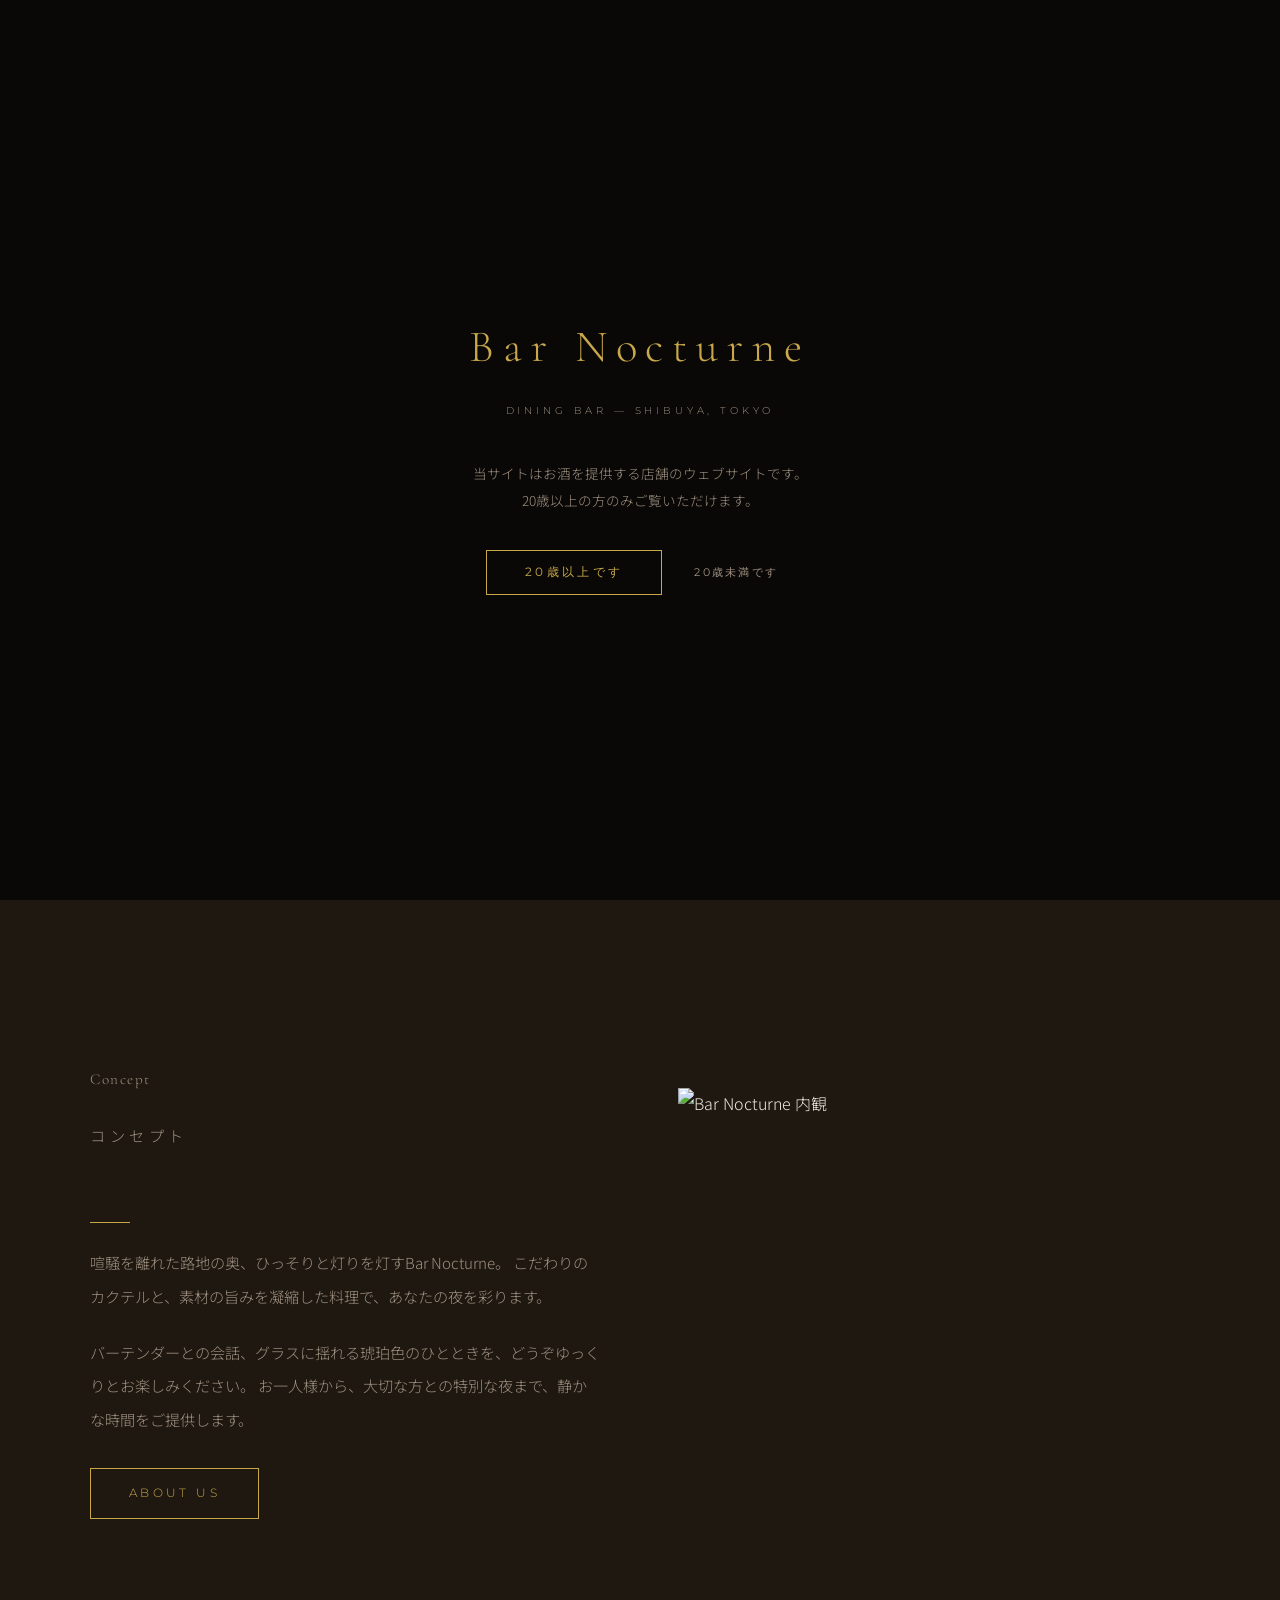
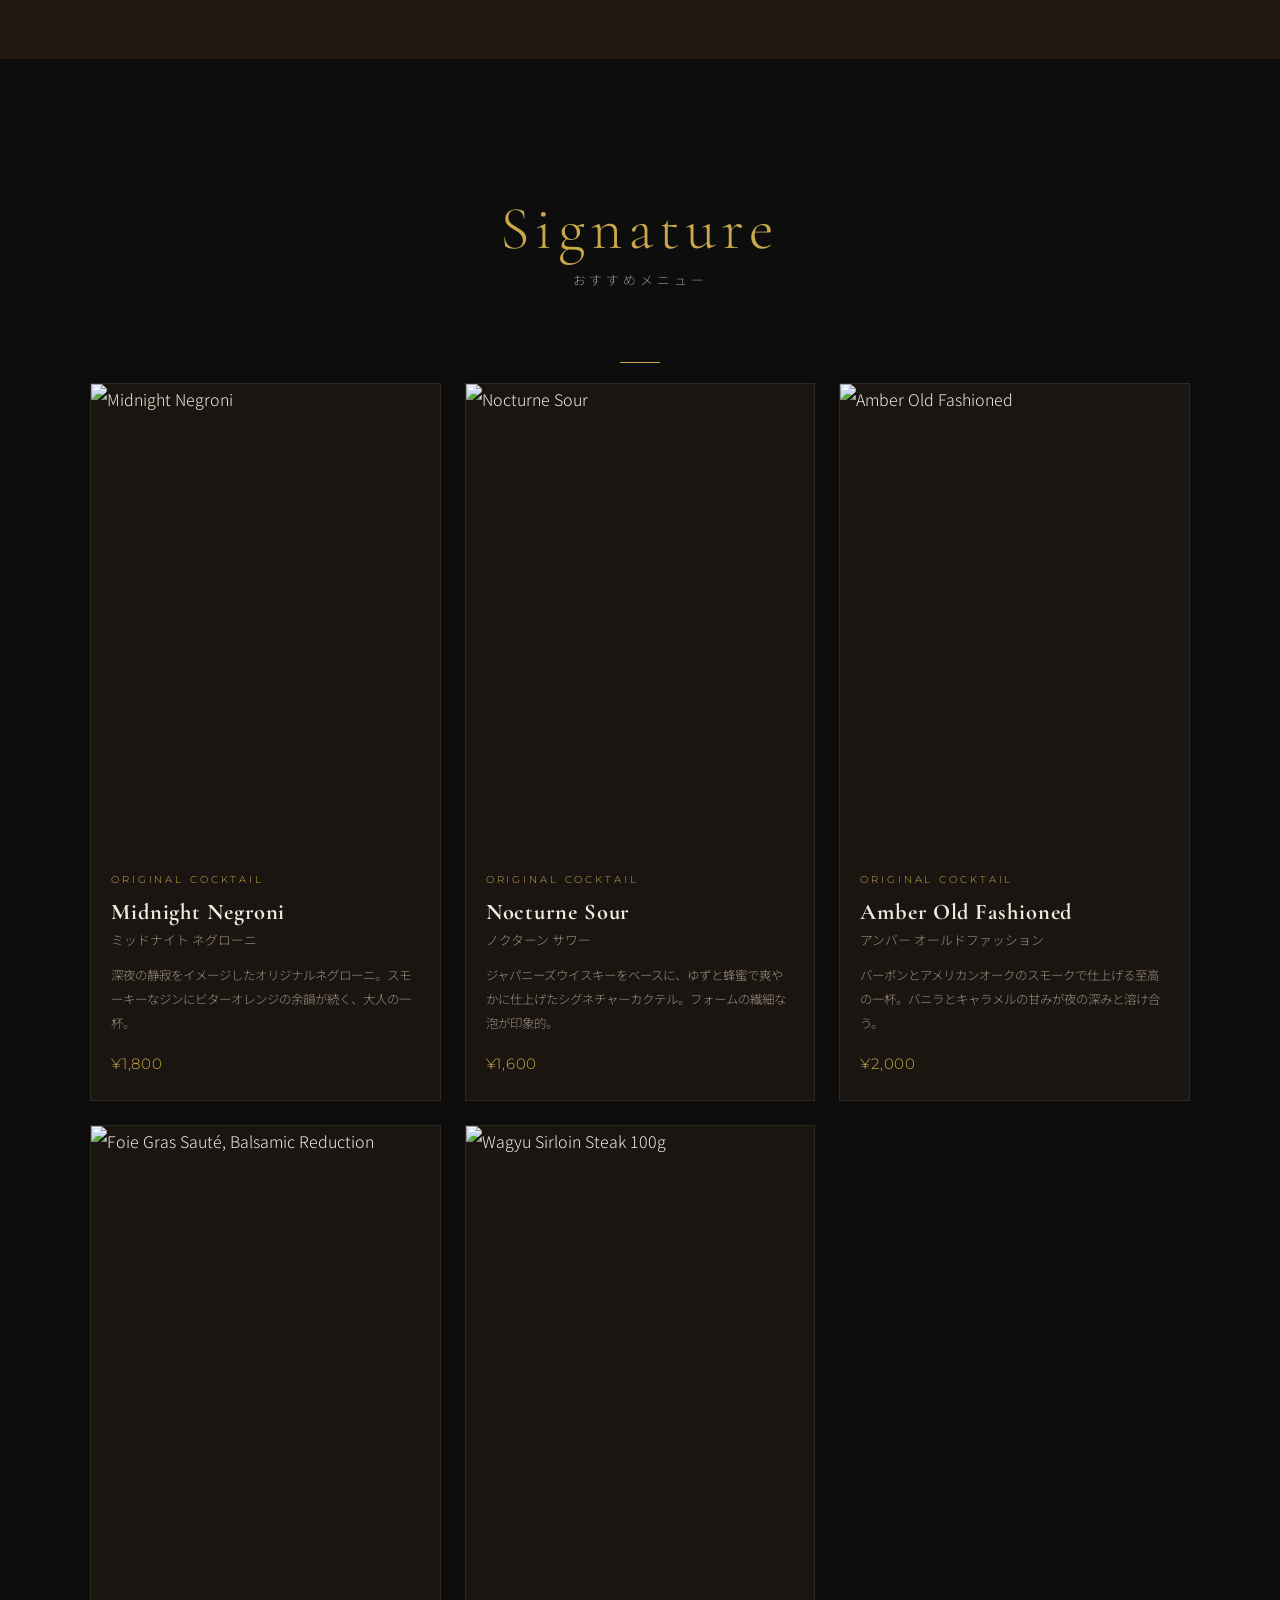
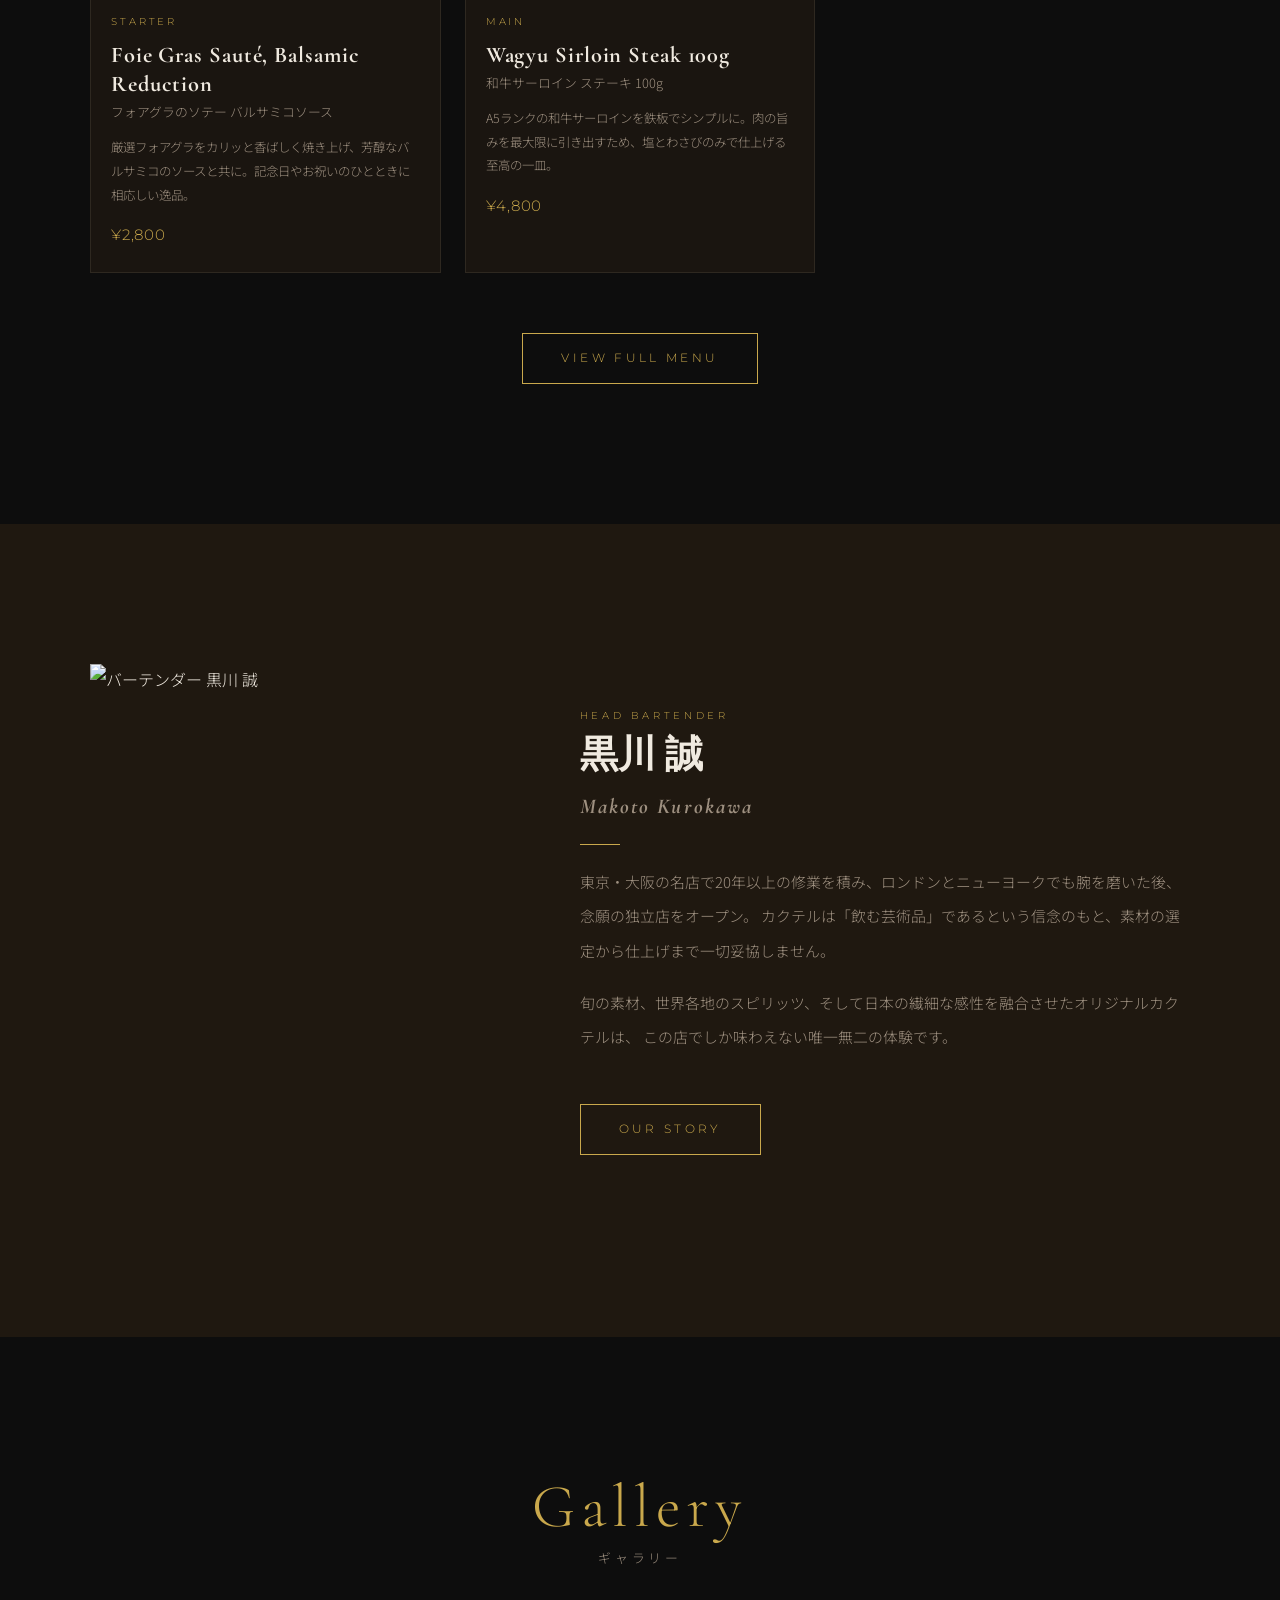
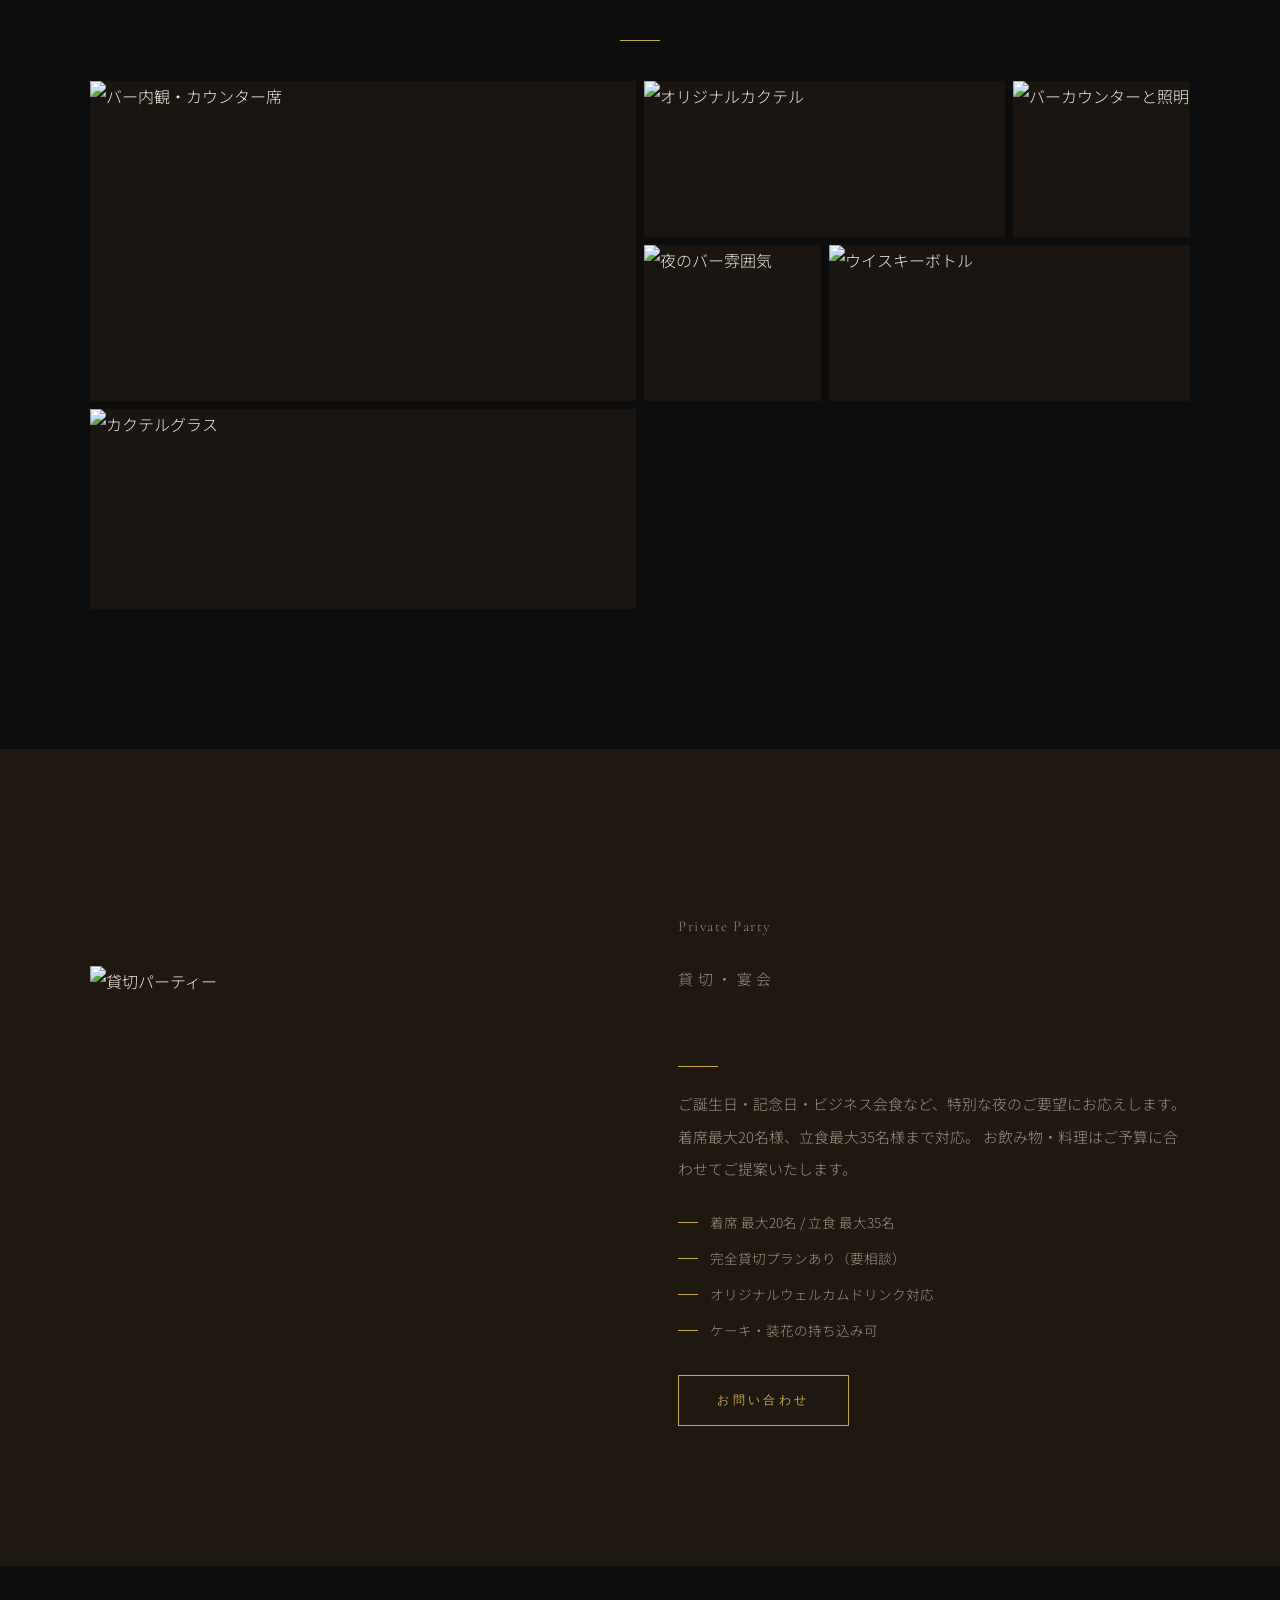
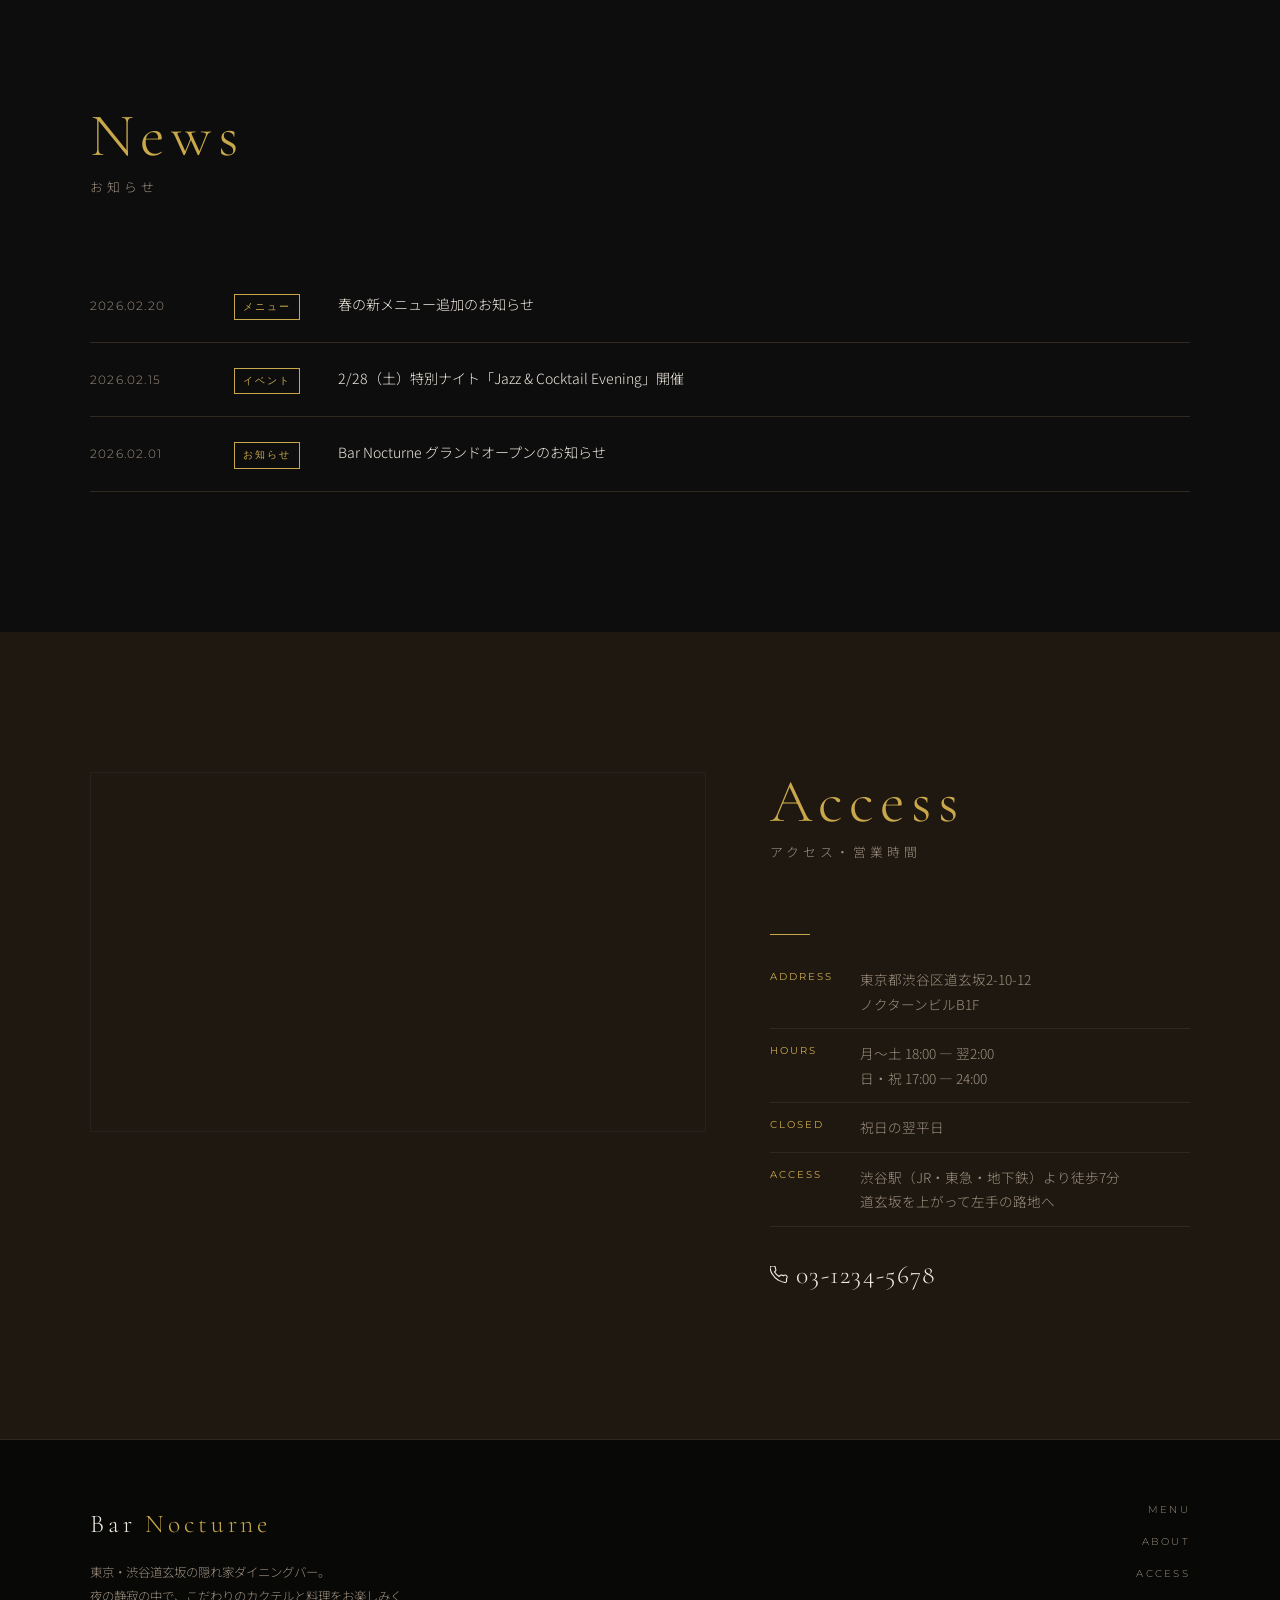
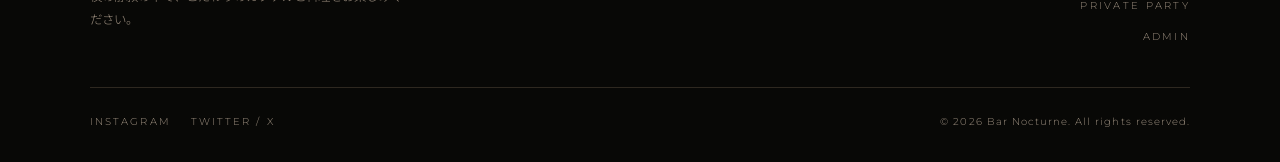
==== index.html @ 3c8f167b "Initial commit: Bar Nocturne website Dining bar website with Decap CMS integration. - 4 pages: index" ====
<!DOCTYPE html>
<html lang="ja">
<head>
  <meta charset="UTF-8">
  <meta name="viewport" content="width=device-width, initial-scale=1.0">
  <title>Bar Nocturne | 渋谷道玄坂 大人のダイニングバー</title>
  <meta name="description" content="渋谷道玄坂の隠れ家ダイニングバー Bar Nocturne。こだわりのオリジナルカクテルと創作料理で、大人の夜をお迎えします。営業時間：月〜土 18:00〜翌2:00">
  <link rel="preconnect" href="https://fonts.googleapis.com">
  <link rel="preconnect" href="https://fonts.gstatic.com" crossorigin>
  <link href="https://fonts.googleapis.com/css2?family=Cormorant+Garamond:ital,wght@0,300;0,400;0,500;1,300;1,400&family=Montserrat:wght@300;400;500&family=Noto+Sans+JP:wght@300;400&display=swap" rel="stylesheet">
  <link rel="stylesheet" href="css/style.css">
  <script type="application/ld+json">
  {
    "@context": "https://schema.org",
    "@type": "BarOrPub",
    "name": "Bar Nocturne",
    "description": "渋谷道玄坂の隠れ家ダイニングバー",
    "address": {
      "@type": "PostalAddress",
      "streetAddress": "道玄坂2-10-12 ノクターンビルB1F",
      "addressLocality": "渋谷区",
      "addressRegion": "東京都",
      "addressCountry": "JP"
    },
    "telephone": "03-1234-5678",
    "openingHours": ["Mo-Sa 18:00-02:00", "Su 17:00-24:00"]
  }
  </script>
</head>
<body>

<!-- 年齢確認モーダル -->
<div id="age-gate" class="age-gate hidden">
  <div class="age-gate__box">
    <p class="age-gate__logo">Bar Nocturne</p>
    <p class="age-gate__sub">Dining Bar — Shibuya, Tokyo</p>
    <p class="age-gate__text">
      当サイトはお酒を提供する店舗のウェブサイトです。<br>
      20歳以上の方のみご覧いただけます。
    </p>
    <div class="age-gate__btns">
      <button id="age-yes" class="btn-primary">20歳以上です</button>
      <button id="age-no" class="age-gate__no">20歳未満です</button>
    </div>
  </div>
</div>

<!-- ヘッダー -->
<header>
  <a href="index.html" class="header__logo">Bar <span>Nocturne</span></a>
  <nav>
    <ul class="nav-links">
      <li><a href="menu.html">Menu</a></li>
      <li><a href="about.html">About</a></li>
      <li><a href="access.html">Access</a></li>
      <li><a href="tel:03-1234-5678" class="btn-primary">Reservation</a></li>
    </ul>
  </nav>
  <button class="burger" aria-label="メニューを開く">
    <span></span><span></span><span></span>
  </button>
</header>

<!-- HERO -->
<section id="hero">
  <div class="hero__bg">
    <img src="https://images.unsplash.com/photo-1470337458703-46ad1756a187?w=1600&q=85" alt="Bar Nocturne 店内">
    <div class="hero__overlay"></div>
  </div>
  <div class="hero__content fade-in">
    <p class="hero__eyebrow">Dining Bar — Shibuya, Tokyo — Since 2026</p>
    <h1 class="hero__title">
      <span data-cms="hero-tagline">夜の静寂に宿る、<br>大人の食と酒。</span>
      <span class="hero__title-en" data-cms="hero-name-en">Bar Nocturne</span>
    </h1>
    <p class="hero__tagline" data-cms="hero-tagline-en">Where the Night Speaks in Flavor.</p>
    <div class="hero__btns">
      <a href="menu.html" class="btn-primary">Menu</a>
      <a href="tel:03-1234-5678" class="btn-secondary">Reservation</a>
    </div>
  </div>
  <p class="hero__scroll">Scroll</p>
</section>

<!-- CONCEPT -->
<section id="concept">
  <div class="concept__inner">
    <div class="concept__text fade-in">
      <div class="section-title">
        <p class="section-en">Concept</p>
        <p class="section-jp">コンセプト</p>
      </div>
      <div class="divider"></div>
      <p>
        喧騒を離れた路地の奥、ひっそりと灯りを灯すBar Nocturne。
        こだわりのカクテルと、素材の旨みを凝縮した料理で、あなたの夜を彩ります。
      </p>
      <p>
        バーテンダーとの会話、グラスに揺れる琥珀色のひとときを、どうぞゆっくりとお楽しみください。
        お一人様から、大切な方との特別な夜まで、静かな時間をご提供します。
      </p>
      <a href="about.html" class="btn-primary" style="margin-top:2rem;">About Us</a>
    </div>
    <div class="concept__image fade-in">
      <img src="https://images.unsplash.com/photo-1572116469696-31de0f17cc34?w=1200&q=80" alt="Bar Nocturne 内観">
    </div>
  </div>
</section>

<!-- MENU PICKUP -->
<section id="menu-pickup">
  <div class="container">
    <div class="section-title section-title--center fade-in">
      <p class="section-en">Signature</p>
      <p class="section-jp">おすすめメニュー</p>
    </div>
    <div class="divider divider--center"></div>
    <!-- CMS から動的ロード -->
    <div class="menu-pickup__grid" id="menu-pickup-grid">
      <!-- フォールバック（CMS未ロード時） -->
      <div class="menu-card fade-in">
        <div class="menu-card__image">
          <img src="https://images.unsplash.com/photo-1514362545857-3bc16c4c7d1b?w=800&q=80" alt="Midnight Negroni">
        </div>
        <div class="menu-card__body">
          <p class="menu-card__category">Original Cocktail</p>
          <h3 class="menu-card__name">Midnight Negroni</h3>
          <p class="menu-card__name-jp">ミッドナイト ネグローニ</p>
          <p class="menu-card__desc">深夜の静寂をイメージしたオリジナルネグローニ。スモーキーなジンにビターオレンジの余韻が続く。</p>
          <p class="menu-card__price">¥1,800</p>
        </div>
      </div>
      <div class="menu-card fade-in">
        <div class="menu-card__image">
          <img src="https://images.unsplash.com/photo-1560512823-829485b8bf24?w=800&q=80" alt="Nocturne Sour">
        </div>
        <div class="menu-card__body">
          <p class="menu-card__category">Original Cocktail</p>
          <h3 class="menu-card__name">Nocturne Sour</h3>
          <p class="menu-card__name-jp">ノクターン サワー</p>
          <p class="menu-card__desc">ジャパニーズウイスキーをベースに、ゆずと蜂蜜で爽やかに仕上げたシグネチャーカクテル。</p>
          <p class="menu-card__price">¥1,600</p>
        </div>
      </div>
      <div class="menu-card fade-in">
        <div class="menu-card__image">
          <img src="https://images.unsplash.com/photo-1527281400683-1aae777175f8?w=800&q=80" alt="Amber Old Fashioned">
        </div>
        <div class="menu-card__body">
          <p class="menu-card__category">Original Cocktail</p>
          <h3 class="menu-card__name">Amber Old Fashioned</h3>
          <p class="menu-card__name-jp">アンバー オールドファッション</p>
          <p class="menu-card__desc">バーボンとアメリカンオークのスモークで仕上げる至高の一杯。</p>
          <p class="menu-card__price">¥2,000</p>
        </div>
      </div>
    </div>
    <div class="menu-pickup__more fade-in">
      <a href="menu.html" class="btn-primary">View Full Menu</a>
    </div>
  </div>
</section>

<!-- ABOUT (BARTENDER) -->
<section id="about">
  <div class="about__inner">
    <div class="about__image fade-in">
      <img src="https://images.unsplash.com/photo-1508247967583-7d982ea01526?w=1200&q=80" alt="バーテンダー 黒川 誠">
    </div>
    <div class="about__text fade-in">
      <p class="about__role">Head Bartender</p>
      <h2 class="about__name">
        黒川 誠<br>
        <span style="font-size:0.55em;letter-spacing:0.1em;font-style:italic;color:var(--color-text-sub);">Makoto Kurokawa</span>
      </h2>
      <div class="divider"></div>
      <div class="about__body">
        <p>
          東京・大阪の名店で20年以上の修業を積み、ロンドンとニューヨークでも腕を磨いた後、念願の独立店をオープン。
          カクテルは「飲む芸術品」であるという信念のもと、素材の選定から仕上げまで一切妥協しません。
        </p>
        <p>
          旬の素材、世界各地のスピリッツ、そして日本の繊細な感性を融合させたオリジナルカクテルは、
          この店でしか味わえない唯一無二の体験です。
        </p>
      </div>
      <a href="about.html" class="btn-primary" style="margin-top:2rem;">Our Story</a>
    </div>
  </div>
</section>

<!-- GALLERY -->
<section id="gallery">
  <div class="container">
    <div class="section-title section-title--center fade-in">
      <p class="section-en">Gallery</p>
      <p class="section-jp">ギャラリー</p>
    </div>
    <div class="divider divider--center" style="margin-bottom:40px;"></div>
    <!-- CMS から動的ロード -->
    <div class="gallery__grid" id="gallery-grid">
      <div class="gallery__item"><img src="https://images.unsplash.com/photo-1572116469696-31de0f17cc34?w=1200&q=80" alt="バー内観"></div>
      <div class="gallery__item"><img src="https://images.unsplash.com/photo-1514362545857-3bc16c4c7d1b?w=800&q=80" alt="カクテル"></div>
      <div class="gallery__item"><img src="https://images.unsplash.com/photo-1508247967583-7d982ea01526?w=1200&q=80" alt="バーカウンター"></div>
      <div class="gallery__item"><img src="https://images.unsplash.com/photo-1470337458703-46ad1756a187?w=1200&q=80" alt="夜の雰囲気"></div>
      <div class="gallery__item"><img src="https://images.unsplash.com/photo-1527281400683-1aae777175f8?w=800&q=80" alt="ウイスキー"></div>
      <div class="gallery__item"><img src="https://images.unsplash.com/photo-1560512823-829485b8bf24?w=800&q=80" alt="カクテルグラス"></div>
    </div>
  </div>
</section>

<!-- PARTY -->
<section id="party">
  <div class="party__inner">
    <div class="party__image fade-in">
      <img src="https://images.unsplash.com/photo-1508247967583-7d982ea01526?w=1200&q=80" alt="貸切パーティー">
    </div>
    <div class="party__text fade-in">
      <div class="section-title">
        <p class="section-en">Private Party</p>
        <p class="section-jp">貸切・宴会</p>
      </div>
      <div class="divider"></div>
      <p>
        ご誕生日・記念日・ビジネス会食など、特別な夜のご要望にお応えします。
        着席最大20名様、立食最大35名様まで対応。
        お飲み物・料理はご予算に合わせてご提案いたします。
      </p>
      <ul class="party__features">
        <li class="party__feature">着席 最大20名 / 立食 最大35名</li>
        <li class="party__feature">完全貸切プランあり（要相談）</li>
        <li class="party__feature">オリジナルウェルカムドリンク対応</li>
        <li class="party__feature">ケーキ・装花の持ち込み可</li>
      </ul>
      <div class="party__btn">
        <a href="tel:03-1234-5678" class="btn-primary">お問い合わせ</a>
      </div>
    </div>
  </div>
</section>

<!-- NEWS -->
<section id="news">
  <div class="container">
    <div class="section-title fade-in">
      <p class="section-en">News</p>
      <p class="section-jp">お知らせ</p>
    </div>
    <!-- CMS から動的ロード -->
    <div class="news__list" id="news-list">
      <div class="news__item fade-in">
        <span class="news__date">2026.02.20</span>
        <span class="news__cat">メニュー</span>
        <span class="news__title">春の新メニュー追加のお知らせ</span>
      </div>
      <div class="news__item fade-in">
        <span class="news__date">2026.02.15</span>
        <span class="news__cat">イベント</span>
        <span class="news__title">2/28（土）特別ナイト「Jazz &amp; Cocktail Evening」開催</span>
      </div>
      <div class="news__item fade-in">
        <span class="news__date">2026.02.01</span>
        <span class="news__cat">お知らせ</span>
        <span class="news__title">Bar Nocturne グランドオープンのお知らせ</span>
      </div>
    </div>
  </div>
</section>

<!-- ACCESS -->
<section id="access">
  <div class="access__inner">
    <div class="access__map fade-in">
      <iframe
        src="https://www.google.com/maps/embed?pb=!1m18!1m12!1m3!1d3241.4!2d139.6988!3d35.6595!2m3!1f0!2f0!3f0!3m2!1i1024!2i768!4f13.1!3m3!1m2!1s0x0%3A0x0!2zMzXCsDM5JzM0LjIiTiAxMznCsDQxJzU1LjciRQ!5e0!3m2!1sja!2sjp!4v1234567890"
        allowfullscreen="" loading="lazy" referrerpolicy="no-referrer-when-downgrade"
        title="Bar Nocturne アクセスマップ">
      </iframe>
    </div>
    <div class="access__info fade-in">
      <div class="section-title">
        <p class="section-en">Access</p>
        <p class="section-jp">アクセス・営業時間</p>
      </div>
      <div class="divider"></div>
      <table>
        <tr>
          <th>Address</th>
          <td>東京都渋谷区道玄坂2-10-12<br>ノクターンビルB1F</td>
        </tr>
        <tr>
          <th>Hours</th>
          <td>
            月〜土 18:00 — 翌2:00<br>
            日・祝 17:00 — 24:00
          </td>
        </tr>
        <tr>
          <th>Closed</th>
          <td>祝日の翌平日</td>
        </tr>
        <tr>
          <th>Access</th>
          <td>
            渋谷駅（JR・東急・地下鉄）より徒歩7分<br>
            道玄坂を上がって左手の路地へ
          </td>
        </tr>
      </table>
      <a href="tel:03-1234-5678" class="access__tel">
        <svg width="18" height="18" viewBox="0 0 24 24" fill="none" stroke="currentColor" stroke-width="1.5" style="flex-shrink:0;">
          <path d="M22 16.92v3a2 2 0 01-2.18 2 19.79 19.79 0 01-8.63-3.07A19.5 19.5 0 013.07 10.8 19.79 19.79 0 01.01 2.18 2 2 0 012 0h3a2 2 0 012 1.72c.127.96.361 1.903.7 2.81a2 2 0 01-.45 2.11L6.09 7.91a16 16 0 006 6l1.27-1.27a2 2 0 012.11-.45c.907.339 1.85.573 2.81.7A2 2 0 0122 16.92z"/>
        </svg>
        03-1234-5678
      </a>
    </div>
  </div>
</section>

<!-- FOOTER -->
<footer>
  <div class="footer__inner">
    <div>
      <p class="footer__logo">Bar <span>Nocturne</span></p>
      <p class="footer__desc">
        東京・渋谷道玄坂の隠れ家ダイニングバー。<br>
        夜の静寂の中で、こだわりのカクテルと料理をお楽しみください。
      </p>
    </div>
    <nav class="footer__nav">
      <a href="menu.html">Menu</a>
      <a href="about.html">About</a>
      <a href="access.html">Access</a>
      <a href="index.html#party">Private Party</a>
      <a href="admin/">Admin</a>
    </nav>
  </div>
  <div class="footer__bottom">
    <div class="footer__sns">
      <a href="https://instagram.com/bar.nocturne" target="_blank" rel="noopener">Instagram</a>
      <a href="https://twitter.com/bar_nocturne" target="_blank" rel="noopener">Twitter / X</a>
    </div>
    <p class="footer__copy">© 2026 Bar Nocturne. All rights reserved.</p>
  </div>
</footer>

<!-- スマホ固定CTA -->
<div class="fixed-cta">
  <a href="tel:03-1234-5678" class="fixed-cta__tel">📞 電話する</a>
  <a href="#party" class="fixed-cta__reserve">貸切・予約</a>
</div>

<script src="js/cms-loader.js"></script>
<script src="js/main.js"></script>
</body>
</html>
---- css/style.css ----
/* ===================================
   Bar Nocturne — style.css
   =================================== */

/* --- Google Fonts --- */
@import url('https://fonts.googleapis.com/css2?family=Cormorant+Garamond:ital,wght@0,300;0,400;0,500;1,300;1,400&family=Montserrat:wght@300;400;500&family=Noto+Sans+JP:wght@300;400&display=swap');

/* --- CSS Variables --- */
:root {
  --color-bg:           #0D0D0D;
  --color-bg-card:      #1A1510;
  --color-bg-warm:      #1F1810;
  --color-primary:      #C9A84C;
  --color-primary-light:#E8C96A;
  --color-text:         #F0EAE0;
  --color-text-sub:     #9E9080;
  --color-border:       #2E2820;
  --color-overlay:      rgba(0,0,0,0.65);

  --font-serif-en:  'Cormorant Garamond', serif;
  --font-sans-en:   'Montserrat', sans-serif;
  --font-sans-jp:   'Noto Sans JP', sans-serif;

  --spacing-section: clamp(70px, 12vw, 140px);
  --max-width: 1100px;
}

/* --- Reset --- */
*, *::before, *::after { box-sizing: border-box; margin: 0; padding: 0; }
html { scroll-behavior: smooth; }

body {
  background-color: var(--color-bg);
  color: var(--color-text);
  font-family: var(--font-sans-jp);
  font-weight: 300;
  line-height: 1.9;
  -webkit-font-smoothing: antialiased;
}

img { width: 100%; height: 100%; object-fit: cover; display: block; }
a { color: var(--color-primary); text-decoration: none; transition: color 0.3s; }
a:hover { color: var(--color-primary-light); }

section { padding: var(--spacing-section) 6%; }
.container { max-width: var(--max-width); margin: 0 auto; }

/* --- Section Title --- */
.section-title { margin-bottom: clamp(40px, 6vw, 70px); }
.section-en {
  font-family: var(--font-serif-en);
  font-size: clamp(2.2rem, 5vw, 3.8rem);
  color: var(--color-primary);
  letter-spacing: 0.1em;
  line-height: 1;
}
.section-jp {
  font-family: var(--font-sans-jp);
  font-size: clamp(0.65rem, 1.1vw, 0.8rem);
  color: var(--color-text-sub);
  letter-spacing: 0.3em;
  margin-top: 0.6em;
}
.section-title--center { text-align: center; }

/* --- Divider --- */
.divider {
  width: 40px; height: 1px;
  background: var(--color-primary);
  margin: 20px 0;
}
.divider--center { margin: 20px auto; }

/* --- Buttons --- */
.btn-primary {
  display: inline-block;
  padding: 13px 38px;
  border: 1px solid var(--color-primary);
  color: var(--color-primary);
  font-family: var(--font-sans-en);
  font-size: 0.75rem;
  letter-spacing: 0.28em;
  text-transform: uppercase;
  transition: all 0.3s;
  background: transparent;
  cursor: pointer;
}
.btn-primary:hover {
  background: var(--color-primary);
  color: var(--color-bg);
}
.btn-secondary {
  display: inline-block;
  padding: 13px 38px;
  border: 1px solid rgba(240,234,224,0.4);
  color: var(--color-text);
  font-family: var(--font-sans-en);
  font-size: 0.75rem;
  letter-spacing: 0.28em;
  text-transform: uppercase;
  transition: all 0.3s;
  background: transparent;
  cursor: pointer;
}
.btn-secondary:hover {
  border-color: var(--color-text);
}

/* --- Fade-in Animation --- */
.fade-in {
  opacity: 0;
  transform: translateY(24px);
  transition: opacity 0.8s ease, transform 0.8s ease;
}
.fade-in.visible {
  opacity: 1;
  transform: translateY(0);
}

/* ===================================
   HEADER
   =================================== */
header {
  position: fixed; top: 0; left: 0; right: 0;
  z-index: 100;
  padding: 22px 5%;
  display: flex; align-items: center; justify-content: space-between;
  transition: background 0.4s, padding 0.4s;
}
header.scrolled {
  background: rgba(10,8,6,0.93);
  backdrop-filter: blur(10px);
  -webkit-backdrop-filter: blur(10px);
  padding: 14px 5%;
  border-bottom: 1px solid var(--color-border);
}

.header__logo {
  font-family: var(--font-serif-en);
  font-size: 1.35rem;
  letter-spacing: 0.15em;
  color: var(--color-text);
  font-weight: 400;
}
.header__logo span { color: var(--color-primary); }

.nav-links {
  display: flex; gap: 32px; align-items: center;
  list-style: none;
}
.nav-links a {
  font-family: var(--font-sans-en);
  font-size: 0.7rem;
  letter-spacing: 0.22em;
  text-transform: uppercase;
  color: var(--color-text-sub);
  transition: color 0.3s;
}
.nav-links a:hover { color: var(--color-primary); }
.nav-links .btn-primary { padding: 8px 22px; font-size: 0.65rem; }

/* Hamburger */
.burger {
  display: none;
  flex-direction: column; gap: 5px;
  cursor: pointer; background: none; border: none; padding: 4px;
}
.burger span {
  display: block; width: 24px; height: 1px;
  background: var(--color-text);
  transition: all 0.3s;
}
.burger.active span:nth-child(1) { transform: translateY(6px) rotate(45deg); }
.burger.active span:nth-child(2) { opacity: 0; }
.burger.active span:nth-child(3) { transform: translateY(-6px) rotate(-45deg); }

/* Mobile nav */
@media (max-width: 768px) {
  .burger { display: flex; }
  .nav-links {
    position: fixed; inset: 0;
    flex-direction: column; justify-content: center; align-items: center;
    background: rgba(10,8,6,0.97);
    gap: 40px;
    transform: translateX(100%);
    transition: transform 0.4s ease;
    z-index: 99;
  }
  .nav-links.open { transform: translateX(0); }
  .nav-links a { font-size: 0.9rem; color: var(--color-text); }
  .nav-links .btn-primary { padding: 12px 32px; font-size: 0.8rem; }
}

/* ===================================
   HERO
   =================================== */
#hero {
  position: relative;
  height: 100svh; min-height: 600px;
  display: flex; align-items: center; justify-content: center;
  text-align: center;
  overflow: hidden;
}
.hero__bg { position: absolute; inset: 0; }
.hero__bg img { width: 100%; height: 100%; object-fit: cover; }
.hero__overlay {
  position: absolute; inset: 0;
  background: var(--color-overlay);
}
.hero__content { position: relative; z-index: 1; padding: 0 20px; }
.hero__eyebrow {
  font-family: var(--font-sans-en);
  font-size: 0.7rem;
  letter-spacing: 0.5em;
  color: var(--color-primary);
  text-transform: uppercase;
  margin-bottom: 1.8rem;
}
.hero__title {
  font-family: var(--font-serif-en);
  font-size: clamp(2.8rem, 7.5vw, 5.5rem);
  color: var(--color-text);
  line-height: 1.15;
  margin-bottom: 1.2rem;
  font-weight: 400;
}
.hero__title-en {
  display: block;
  font-style: italic;
  color: var(--color-primary);
  font-size: 0.65em;
  letter-spacing: 0.1em;
}
.hero__tagline {
  font-size: clamp(0.85rem, 1.5vw, 1rem);
  color: var(--color-text-sub);
  letter-spacing: 0.12em;
  margin-bottom: 3rem;
  line-height: 2.2;
}
.hero__btns {
  display: flex; gap: 18px; justify-content: center; flex-wrap: wrap;
}
.hero__scroll {
  position: absolute; bottom: 32px; left: 50%;
  transform: translateX(-50%);
  display: flex; flex-direction: column; align-items: center; gap: 8px;
  font-family: var(--font-sans-en);
  font-size: 0.6rem; letter-spacing: 0.3em;
  color: var(--color-text-sub);
  animation: scrollBounce 2s infinite;
}
.hero__scroll::after {
  content: ''; display: block;
  width: 1px; height: 40px;
  background: var(--color-primary);
}
@keyframes scrollBounce {
  0%, 100% { transform: translateX(-50%) translateY(0); }
  50% { transform: translateX(-50%) translateY(8px); }
}

/* ===================================
   CONCEPT
   =================================== */
#concept { background: var(--color-bg-warm); }
.concept__inner {
  display: grid;
  grid-template-columns: 1fr 1fr;
  gap: clamp(40px, 6vw, 80px);
  align-items: center;
  max-width: var(--max-width);
  margin: 0 auto;
}
.concept__text p {
  color: var(--color-text-sub);
  line-height: 2.2;
  margin-top: 1.5em;
  font-size: clamp(0.85rem, 1.3vw, 0.95rem);
}
.concept__image {
  aspect-ratio: 4/3;
  overflow: hidden;
}
.concept__image img { transition: transform 0.8s ease; }
.concept__image:hover img { transform: scale(1.04); }

@media (max-width: 768px) {
  .concept__inner { grid-template-columns: 1fr; }
  .concept__image { order: -1; }
}

/* ===================================
   MENU PICKUP
   =================================== */
#menu-pickup { background: var(--color-bg); }
.menu-pickup__grid {
  display: grid;
  grid-template-columns: repeat(auto-fit, minmax(280px, 1fr));
  gap: 24px;
  max-width: var(--max-width);
  margin: 0 auto;
}
.menu-card {
  background: var(--color-bg-card);
  border: 1px solid var(--color-border);
  overflow: hidden;
  transition: transform 0.3s, border-color 0.3s;
}
.menu-card:hover {
  transform: translateY(-6px);
  border-color: var(--color-primary);
}
.menu-card__image {
  aspect-ratio: 3/4;
  overflow: hidden;
}
.menu-card__image img { transition: transform 0.6s ease; }
.menu-card:hover .menu-card__image img { transform: scale(1.06); }
.menu-card__body { padding: 22px 20px; }
.menu-card__category {
  font-family: var(--font-sans-en);
  font-size: 0.6rem;
  letter-spacing: 0.3em;
  text-transform: uppercase;
  color: var(--color-primary);
  margin-bottom: 8px;
}
.menu-card__name {
  font-family: var(--font-serif-en);
  font-size: 1.4rem;
  color: var(--color-text);
  letter-spacing: 0.04em;
  line-height: 1.3;
}
.menu-card__name-jp {
  font-size: 0.8rem;
  color: var(--color-text-sub);
  margin-top: 2px;
}
.menu-card__desc {
  font-size: 0.78rem;
  color: var(--color-text-sub);
  margin-top: 12px;
  line-height: 1.9;
}
.menu-card__price {
  color: var(--color-primary);
  font-family: var(--font-sans-en);
  font-size: 0.95rem;
  margin-top: 14px;
  letter-spacing: 0.05em;
}
.menu-pickup__more {
  text-align: center;
  margin-top: clamp(40px, 5vw, 60px);
}

/* ===================================
   ABOUT (BARTENDER)
   =================================== */
#about { background: var(--color-bg-warm); }
.about__inner {
  display: grid;
  grid-template-columns: 400px 1fr;
  gap: clamp(50px, 7vw, 90px);
  align-items: center;
  max-width: var(--max-width);
  margin: 0 auto;
}
.about__image {
  aspect-ratio: 3/4;
  overflow: hidden;
}
.about__image img { transition: transform 0.8s ease; }
.about__image:hover img { transform: scale(1.03); }
.about__text .section-title { margin-bottom: 30px; }
.about__role {
  font-family: var(--font-sans-en);
  font-size: 0.65rem;
  letter-spacing: 0.35em;
  text-transform: uppercase;
  color: var(--color-primary);
  margin-bottom: 6px;
}
.about__name {
  font-family: var(--font-serif-en);
  font-size: clamp(1.8rem, 3vw, 2.4rem);
  color: var(--color-text);
  line-height: 1.2;
  margin-bottom: 20px;
}
.about__body p {
  color: var(--color-text-sub);
  font-size: clamp(0.82rem, 1.2vw, 0.93rem);
  line-height: 2.3;
  margin-bottom: 1.2em;
}

@media (max-width: 900px) {
  .about__inner { grid-template-columns: 1fr; }
  .about__image { max-width: 360px; }
}

/* ===================================
   GALLERY
   =================================== */
#gallery { background: var(--color-bg); }
.gallery__grid {
  display: grid;
  grid-template-columns: repeat(6, 1fr);
  grid-template-rows: auto;
  gap: 8px;
  max-width: 1200px;
  margin: 0 auto;
}
.gallery__item {
  overflow: hidden;
  background: var(--color-bg-card);
}
.gallery__item img { transition: transform 0.6s ease; height: 100%; }
.gallery__item:hover img { transform: scale(1.06); }

.gallery__item:nth-child(1) { grid-column: span 3; grid-row: span 2; aspect-ratio: unset; min-height: 320px; }
.gallery__item:nth-child(2) { grid-column: span 2; min-height: 155px; }
.gallery__item:nth-child(3) { grid-column: span 1; min-height: 155px; }
.gallery__item:nth-child(4) { grid-column: span 1; min-height: 155px; }
.gallery__item:nth-child(5) { grid-column: span 2; min-height: 155px; }
.gallery__item:nth-child(6) { grid-column: span 3; min-height: 200px; }

@media (max-width: 768px) {
  .gallery__grid { grid-template-columns: repeat(2, 1fr); }
  .gallery__item { grid-column: span 1 !important; grid-row: span 1 !important; min-height: 160px !important; aspect-ratio: 1; }
}

/* ===================================
   PARTY
   =================================== */
#party { background: var(--color-bg-warm); }
.party__inner {
  display: grid;
  grid-template-columns: 1fr 1fr;
  gap: clamp(40px, 6vw, 80px);
  align-items: center;
  max-width: var(--max-width);
  margin: 0 auto;
}
.party__image { aspect-ratio: 4/3; overflow: hidden; }
.party__image img { transition: transform 0.8s; }
.party__image:hover img { transform: scale(1.04); }
.party__text p {
  color: var(--color-text-sub);
  font-size: clamp(0.82rem, 1.2vw, 0.93rem);
  line-height: 2.2;
  margin-top: 1.4em;
}
.party__features {
  margin-top: 24px;
  display: flex; flex-direction: column; gap: 10px;
}
.party__feature {
  display: flex; align-items: center; gap: 12px;
  font-size: 0.85rem; color: var(--color-text-sub);
}
.party__feature::before {
  content: '';
  display: block; width: 20px; height: 1px;
  background: var(--color-primary); flex-shrink: 0;
}
.party__btn { margin-top: 32px; }

@media (max-width: 768px) {
  .party__inner { grid-template-columns: 1fr; }
}

/* ===================================
   NEWS
   =================================== */
#news { background: var(--color-bg); }
.news__list {
  max-width: var(--max-width);
  margin: 0 auto;
  display: flex; flex-direction: column; gap: 0;
}
.news__item {
  display: grid;
  grid-template-columns: 120px 80px 1fr;
  gap: 24px;
  align-items: baseline;
  padding: 22px 0;
  border-bottom: 1px solid var(--color-border);
}
.news__date {
  font-family: var(--font-sans-en);
  font-size: 0.75rem;
  letter-spacing: 0.1em;
  color: var(--color-text-sub);
}
.news__cat {
  font-family: var(--font-sans-en);
  font-size: 0.6rem;
  letter-spacing: 0.2em;
  text-transform: uppercase;
  color: var(--color-primary);
  padding: 3px 8px;
  border: 1px solid var(--color-primary);
  white-space: nowrap;
  justify-self: start;
}
.news__title {
  font-size: 0.88rem;
  color: var(--color-text);
  transition: color 0.3s;
}
.news__title:hover { color: var(--color-primary); }

@media (max-width: 600px) {
  .news__item { grid-template-columns: auto 1fr; grid-template-rows: auto auto; gap: 8px 16px; }
  .news__title { grid-column: 1/-1; }
}

/* ===================================
   ACCESS
   =================================== */
#access { background: var(--color-bg-warm); }
.access__inner {
  display: grid;
  grid-template-columns: 1fr 420px;
  gap: clamp(40px, 5vw, 70px);
  align-items: start;
  max-width: var(--max-width);
  margin: 0 auto;
}
.access__map iframe {
  width: 100%; height: 360px;
  border: 1px solid var(--color-border);
  filter: grayscale(30%) brightness(0.85);
}
.access__info { }
.access__info table {
  width: 100%;
  border-collapse: collapse;
  font-size: 0.85rem;
  margin-top: 8px;
}
.access__info th, .access__info td {
  padding: 12px 0;
  border-bottom: 1px solid var(--color-border);
  text-align: left;
  vertical-align: top;
}
.access__info th {
  width: 90px;
  font-weight: 400;
  font-family: var(--font-sans-en);
  font-size: 0.65rem;
  letter-spacing: 0.2em;
  text-transform: uppercase;
  color: var(--color-primary);
}
.access__info td { color: var(--color-text-sub); line-height: 1.8; }
.access__tel {
  display: inline-flex; align-items: center; gap: 8px;
  margin-top: 24px;
  font-family: var(--font-serif-en);
  font-size: 1.6rem;
  color: var(--color-text);
  letter-spacing: 0.05em;
}
.access__tel:hover { color: var(--color-primary); }

@media (max-width: 900px) {
  .access__inner { grid-template-columns: 1fr; }
}

/* ===================================
   FOOTER
   =================================== */
footer {
  background: #080806;
  padding: 60px 6% 30px;
  border-top: 1px solid var(--color-border);
}
.footer__inner {
  max-width: var(--max-width);
  margin: 0 auto;
  display: grid;
  grid-template-columns: 1fr auto;
  gap: 40px;
  align-items: start;
  padding-bottom: 40px;
  border-bottom: 1px solid var(--color-border);
}
.footer__logo {
  font-family: var(--font-serif-en);
  font-size: 1.6rem;
  letter-spacing: 0.15em;
  color: var(--color-text);
  margin-bottom: 12px;
}
.footer__logo span { color: var(--color-primary); }
.footer__desc {
  font-size: 0.78rem;
  color: var(--color-text-sub);
  line-height: 1.9;
  max-width: 320px;
}
.footer__nav {
  display: flex; flex-direction: column; gap: 12px; align-items: flex-end;
}
.footer__nav a {
  font-family: var(--font-sans-en);
  font-size: 0.65rem;
  letter-spacing: 0.22em;
  text-transform: uppercase;
  color: var(--color-text-sub);
  transition: color 0.3s;
}
.footer__nav a:hover { color: var(--color-primary); }
.footer__bottom {
  max-width: var(--max-width);
  margin: 24px auto 0;
  display: flex; justify-content: space-between; align-items: center;
  flex-wrap: wrap; gap: 12px;
}
.footer__sns { display: flex; gap: 20px; }
.footer__sns a {
  font-family: var(--font-sans-en);
  font-size: 0.65rem;
  letter-spacing: 0.2em;
  text-transform: uppercase;
  color: var(--color-text-sub);
}
.footer__copy {
  font-family: var(--font-sans-en);
  font-size: 0.65rem;
  color: var(--color-text-sub);
  letter-spacing: 0.1em;
}

@media (max-width: 600px) {
  .footer__inner { grid-template-columns: 1fr; }
  .footer__nav { align-items: flex-start; flex-direction: row; flex-wrap: wrap; gap: 16px; }
}

/* ===================================
   FIXED CTA (スマホ)
   =================================== */
.fixed-cta {
  position: fixed; bottom: 0; left: 0; right: 0;
  z-index: 200;
  display: none;
  grid-template-columns: 1fr 1fr;
}
@media (max-width: 768px) { .fixed-cta { display: grid; } }
.fixed-cta__tel {
  background: #16120D; color: var(--color-text);
  padding: 16px; text-align: center;
  font-size: 0.8rem; font-family: var(--font-sans-jp);
  border-top: 1px solid var(--color-border);
  transition: background 0.2s;
}
.fixed-cta__tel:hover { background: #201a12; color: var(--color-text); }
.fixed-cta__reserve {
  background: var(--color-primary); color: var(--color-bg);
  padding: 16px; text-align: center;
  font-size: 0.8rem; font-family: var(--font-sans-jp);
  font-weight: 400;
  transition: background 0.2s;
}
.fixed-cta__reserve:hover { background: var(--color-primary-light); color: var(--color-bg); }

/* ===================================
   AGE GATE
   =================================== */
.age-gate {
  position: fixed; inset: 0;
  background: #0A0806;
  z-index: 9999;
  display: flex; align-items: center; justify-content: center;
  text-align: center;
}
.age-gate.hidden { display: none; }
.age-gate__box { padding: 0 20px; }
.age-gate__logo {
  font-family: var(--font-serif-en);
  font-size: clamp(1.8rem, 5vw, 2.8rem);
  color: var(--color-primary);
  letter-spacing: 0.2em;
  margin-bottom: 12px;
}
.age-gate__sub {
  font-family: var(--font-sans-en);
  font-size: 0.6rem;
  letter-spacing: 0.4em;
  text-transform: uppercase;
  color: var(--color-text-sub);
  margin-bottom: 40px;
}
.age-gate__text {
  color: var(--color-text-sub);
  font-size: 0.85rem;
  line-height: 2;
  margin-bottom: 36px;
}
.age-gate__btns { display: flex; gap: 16px; justify-content: center; flex-wrap: wrap; }
.age-gate__no {
  font-family: var(--font-sans-en);
  font-size: 0.7rem;
  letter-spacing: 0.2em;
  color: var(--color-text-sub);
  background: none; border: none; cursor: pointer;
  padding: 8px 16px;
  transition: color 0.3s;
}
.age-gate__no:hover { color: var(--color-text); }

/* ===================================
   PAGE HEADER (内部ページ)
   =================================== */
.page-header {
  padding-top: 140px;
  padding-bottom: 70px;
  text-align: center;
  position: relative;
  overflow: hidden;
}
.page-header::before {
  content: '';
  position: absolute; inset: 0;
  background: linear-gradient(to bottom, var(--color-bg-warm), var(--color-bg));
}
.page-header__content { position: relative; z-index: 1; }

/* ===================================
   MENU PAGE — Tab UI
   =================================== */
.menu-tabs {
  display: flex; justify-content: center; gap: 0;
  margin-bottom: clamp(40px, 5vw, 60px);
  border-bottom: 1px solid var(--color-border);
  flex-wrap: wrap;
}
.tab-btn {
  font-family: var(--font-sans-en);
  font-size: 0.7rem;
  letter-spacing: 0.25em;
  text-transform: uppercase;
  color: var(--color-text-sub);
  background: none; border: none;
  padding: 14px 28px;
  cursor: pointer;
  position: relative;
  transition: color 0.3s;
}
.tab-btn::after {
  content: '';
  position: absolute; bottom: -1px; left: 0; right: 0;
  height: 1px; background: var(--color-primary);
  transform: scaleX(0); transition: transform 0.3s;
}
.tab-btn.active { color: var(--color-primary); }
.tab-btn.active::after { transform: scaleX(1); }
.tab-btn:hover { color: var(--color-text); }

.tab-content { display: none; }
.tab-content.active { display: block; }

.sub-tabs {
  display: flex; gap: 20px; flex-wrap: wrap;
  margin-bottom: 32px;
}
.sub-tab-btn {
  font-family: var(--font-sans-en);
  font-size: 0.62rem;
  letter-spacing: 0.2em;
  text-transform: uppercase;
  color: var(--color-text-sub);
  background: none;
  border: 1px solid var(--color-border);
  padding: 7px 18px;
  cursor: pointer;
  transition: all 0.3s;
}
.sub-tab-btn.active, .sub-tab-btn:hover {
  border-color: var(--color-primary);
  color: var(--color-primary);
}

.menu-grid {
  display: grid;
  grid-template-columns: repeat(auto-fill, minmax(260px, 1fr));
  gap: 20px;
}

/* ===================================
   ABOUT PAGE
   =================================== */
.philosophy__list {
  max-width: 760px; margin: 0 auto;
  display: flex; flex-direction: column; gap: 0;
}
.philosophy__item {
  display: grid;
  grid-template-columns: 60px 1fr;
  gap: 24px;
  padding: 32px 0;
  border-bottom: 1px solid var(--color-border);
  align-items: start;
}
.philosophy__num {
  font-family: var(--font-serif-en);
  font-size: 2.5rem;
  color: var(--color-primary);
  line-height: 1;
  opacity: 0.5;
}
.philosophy__title {
  font-family: var(--font-serif-en);
  font-size: 1.2rem;
  color: var(--color-text);
  margin-bottom: 10px;
  letter-spacing: 0.05em;
}
.philosophy__text {
  font-size: 0.85rem;
  color: var(--color-text-sub);
  line-height: 2.2;
}

/* ===================================
   ACCESS PAGE
   =================================== */
.access-page #access { padding-top: 0; }
.access__map--large iframe { height: 480px; }

/* ===================================
   LOADING STATE
   =================================== */
.loading-placeholder {
  background: linear-gradient(90deg, var(--color-bg-card) 25%, var(--color-bg-warm) 50%, var(--color-bg-card) 75%);
  background-size: 200% 100%;
  animation: shimmer 1.5s infinite;
  border-radius: 2px;
}
@keyframes shimmer {
  0% { background-position: 200% 0; }
  100% { background-position: -200% 0; }
}
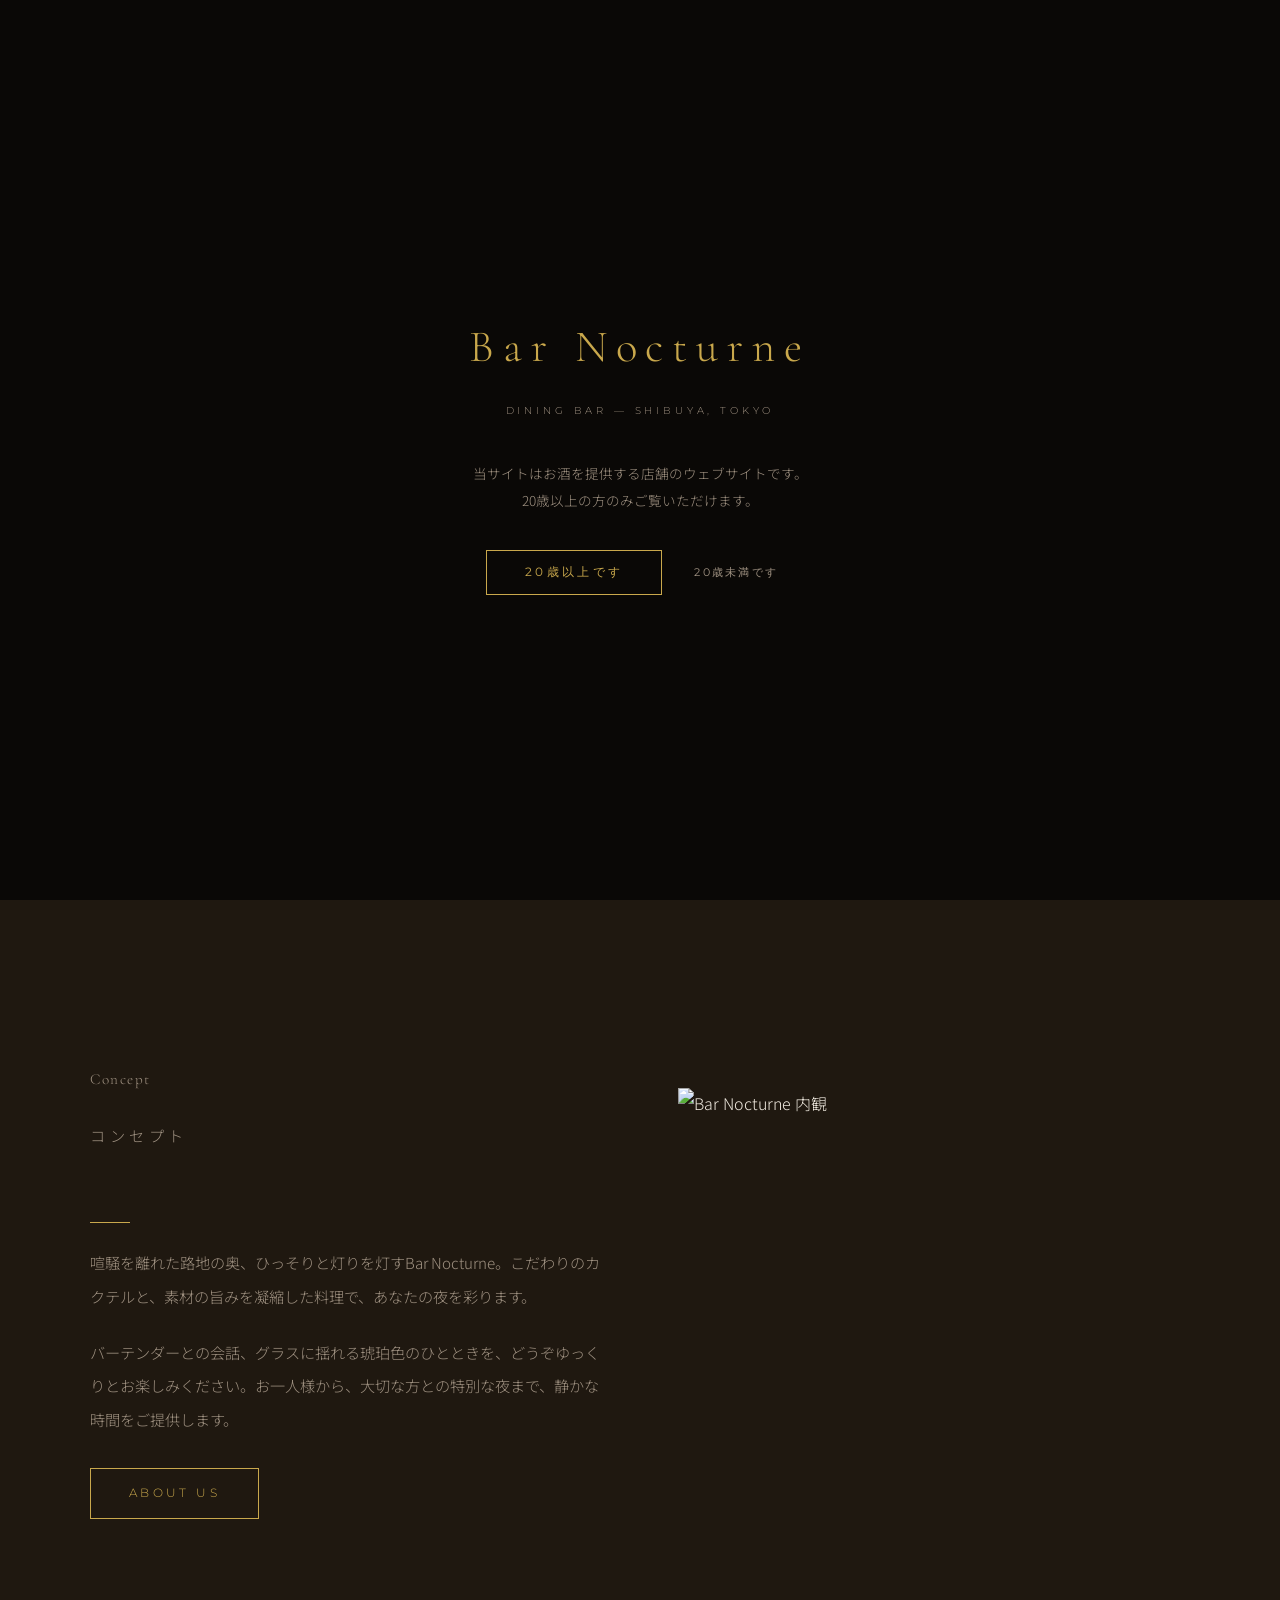
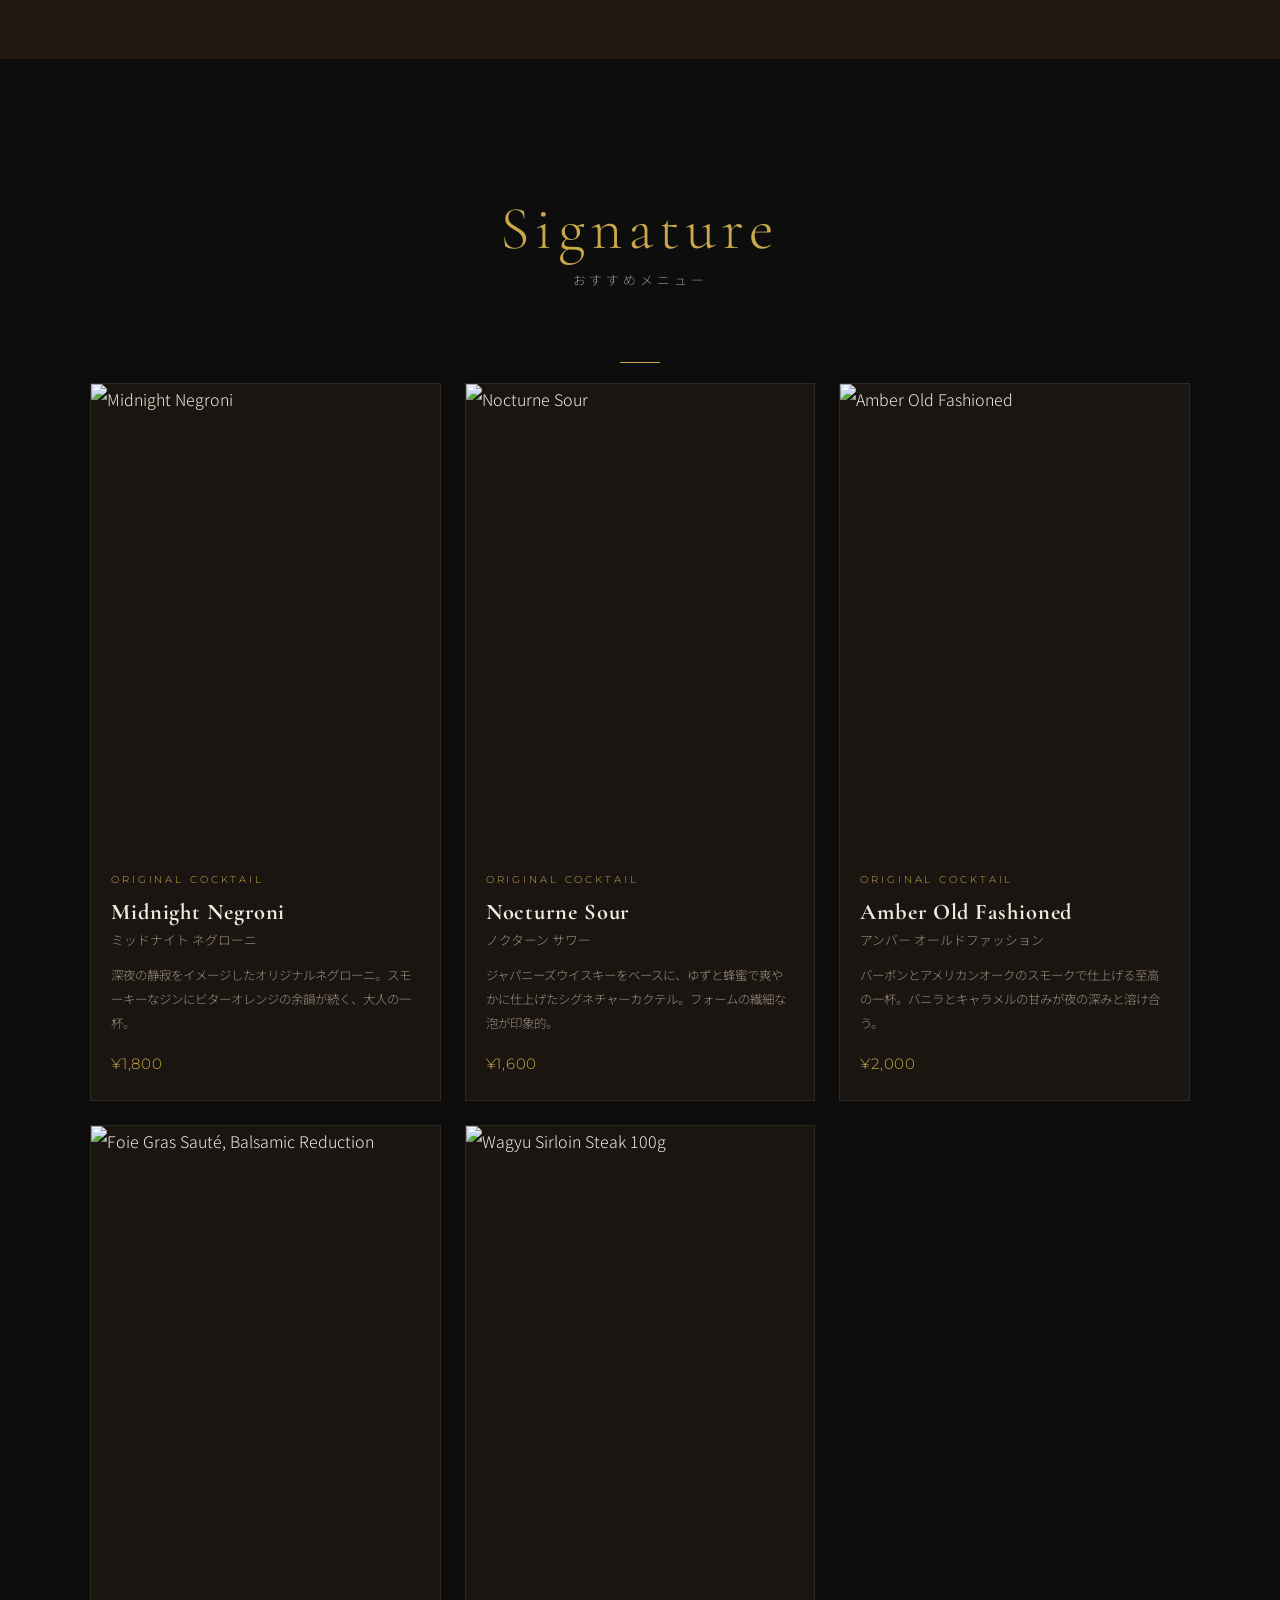
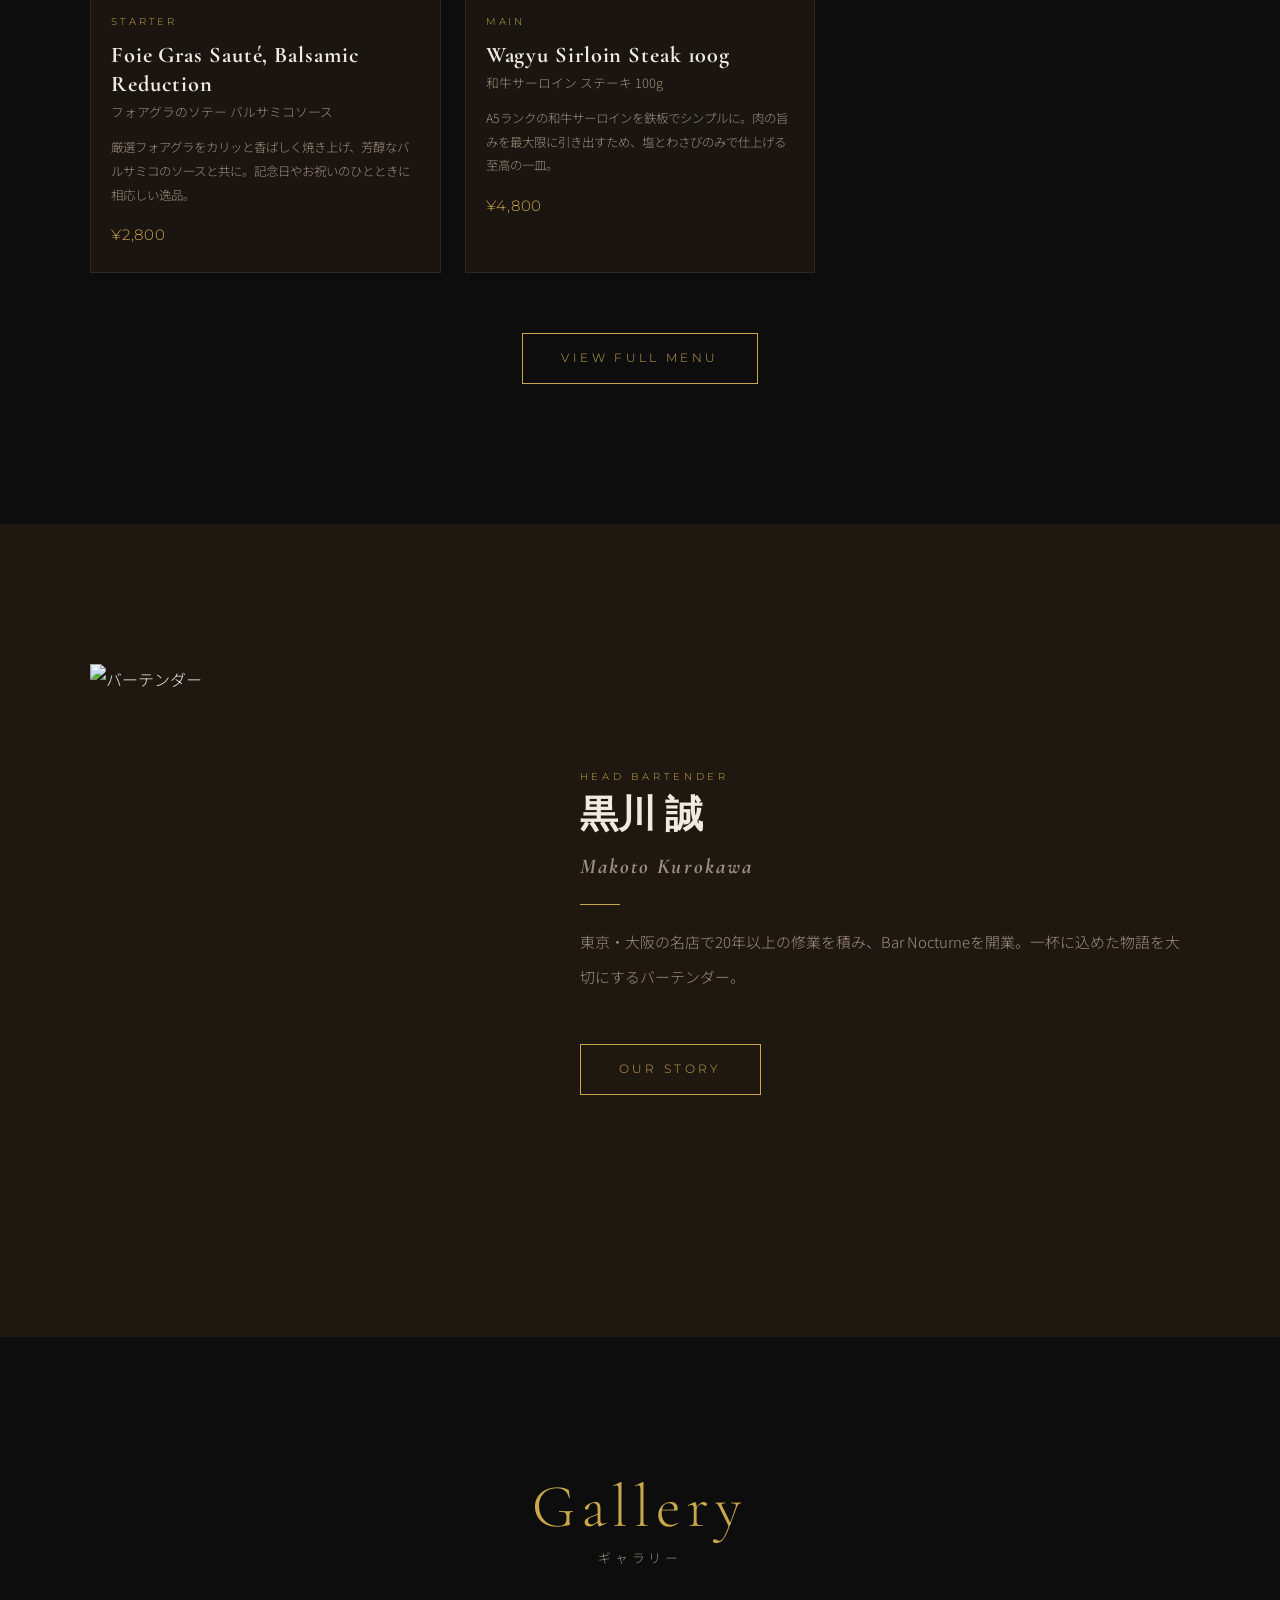
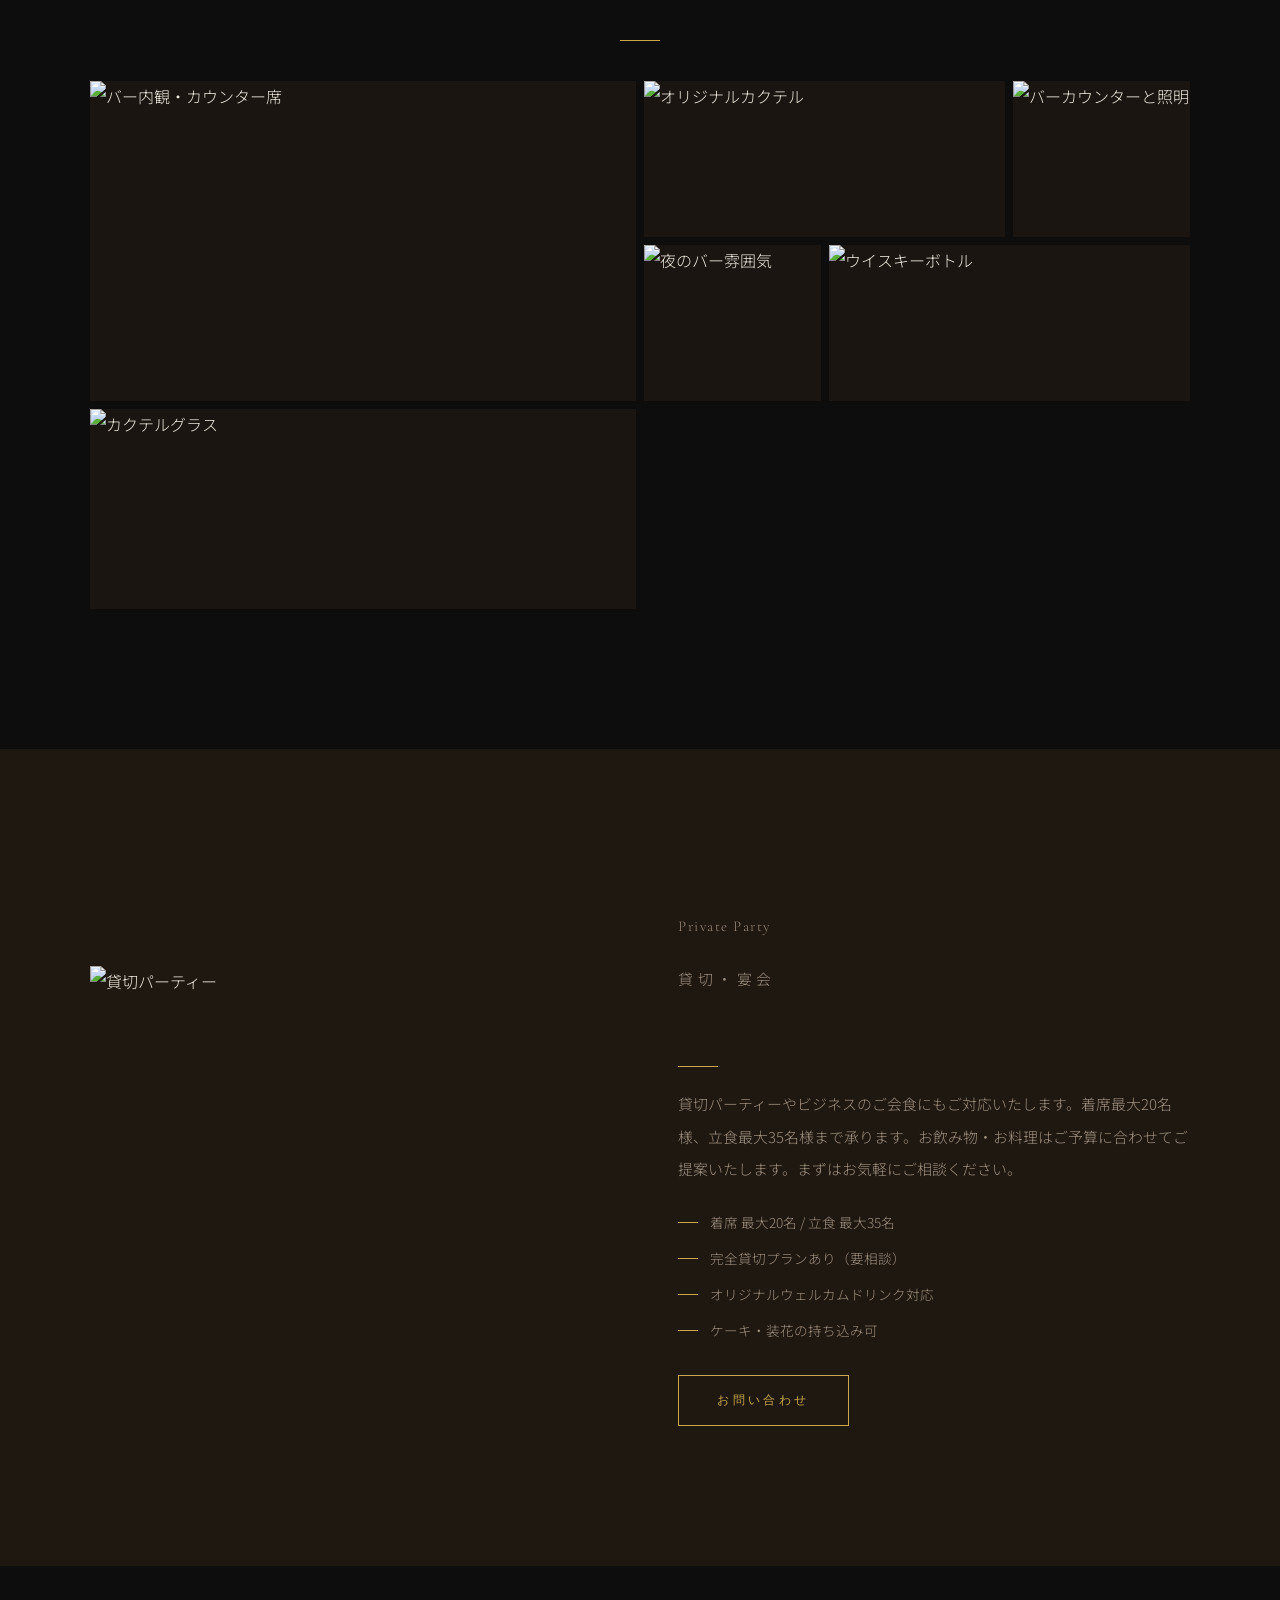
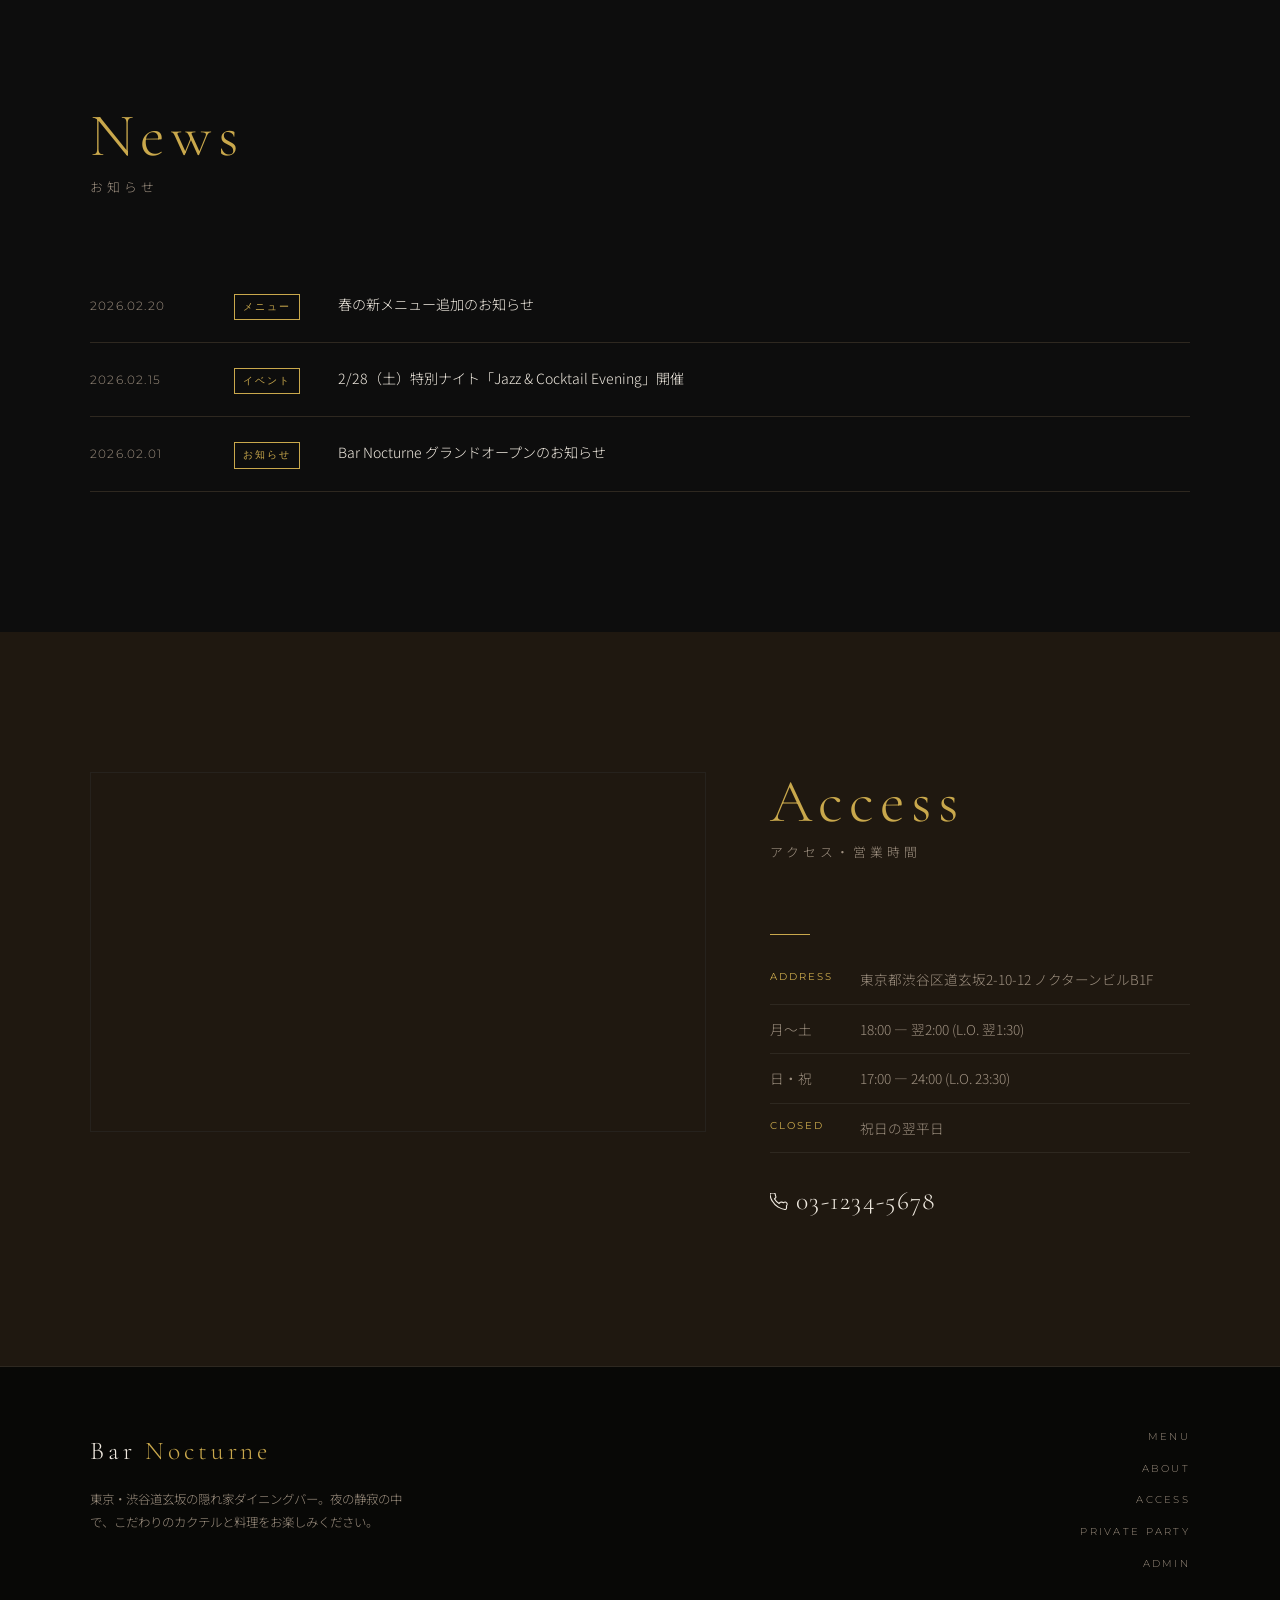
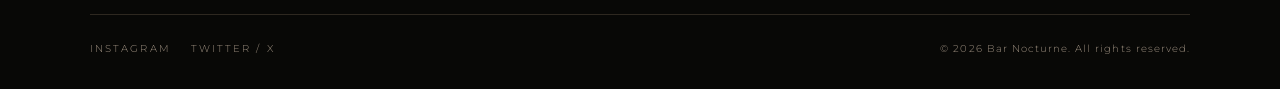
==== commit 9da22f87: "feat: 非エンジニア編集対応 - Decap CMS完全統合 - settings.jsonを全コンテンツ管理に拡張（バーテンダー情報・Philosophy・画像URL・Maps等15項目追加） " ====
--- a/index.html
+++ b/index.html
@@ -27,7 +27,7 @@
   }
   </script>
 </head>
-<body>
+<body data-page="index">
 
 <!-- 年齢確認モーダル -->
 <div id="age-gate" class="age-gate hidden">
@@ -53,7 +53,7 @@
       <li><a href="menu.html">Menu</a></li>
       <li><a href="about.html">About</a></li>
       <li><a href="access.html">Access</a></li>
-      <li><a href="tel:03-1234-5678" class="btn-primary">Reservation</a></li>
+      <li><a href="#" class="btn-primary" data-cms-href="settings.tel">Reservation</a></li>
     </ul>
   </nav>
   <button class="burger" aria-label="メニューを開く">
@@ -64,19 +64,21 @@
 <!-- HERO -->
 <section id="hero">
   <div class="hero__bg">
-    <img src="https://images.unsplash.com/photo-1470337458703-46ad1756a187?w=1600&q=85" alt="Bar Nocturne 店内">
+    <img data-cms-src="settings.hero_image"
+         src="https://images.unsplash.com/photo-1470337458703-46ad1756a187?w=1600&q=85"
+         alt="Bar Nocturne 店内">
     <div class="hero__overlay"></div>
   </div>
   <div class="hero__content fade-in">
     <p class="hero__eyebrow">Dining Bar — Shibuya, Tokyo — Since 2026</p>
     <h1 class="hero__title">
-      <span data-cms="hero-tagline">夜の静寂に宿る、<br>大人の食と酒。</span>
-      <span class="hero__title-en" data-cms="hero-name-en">Bar Nocturne</span>
+      <span data-cms="settings.tagline">夜の静寂に宿る、<br>大人の食と酒。</span>
+      <span class="hero__title-en" data-cms="settings.name_en">Bar Nocturne</span>
     </h1>
-    <p class="hero__tagline" data-cms="hero-tagline-en">Where the Night Speaks in Flavor.</p>
+    <p class="hero__tagline" data-cms="settings.tagline_en">Where the Night Speaks in Flavor.</p>
     <div class="hero__btns">
       <a href="menu.html" class="btn-primary">Menu</a>
-      <a href="tel:03-1234-5678" class="btn-secondary">Reservation</a>
+      <a href="#" class="btn-secondary" data-cms-href="settings.tel">Reservation</a>
     </div>
   </div>
   <p class="hero__scroll">Scroll</p>
@@ -91,18 +93,22 @@
         <p class="section-jp">コンセプト</p>
       </div>
       <div class="divider"></div>
-      <p>
-        喧騒を離れた路地の奥、ひっそりと灯りを灯すBar Nocturne。
-        こだわりのカクテルと、素材の旨みを凝縮した料理で、あなたの夜を彩ります。
-      </p>
-      <p>
-        バーテンダーとの会話、グラスに揺れる琥珀色のひとときを、どうぞゆっくりとお楽しみください。
-        お一人様から、大切な方との特別な夜まで、静かな時間をご提供します。
-      </p>
+      <div data-cms-list="settings.concept_body">
+        <p>
+          喧騒を離れた路地の奥、ひっそりと灯りを灯すBar Nocturne。
+          こだわりのカクテルと、素材の旨みを凝縮した料理で、あなたの夜を彩ります。
+        </p>
+        <p>
+          バーテンダーとの会話、グラスに揺れる琥珀色のひとときを、どうぞゆっくりとお楽しみください。
+          お一人様から、大切な方との特別な夜まで、静かな時間をご提供します。
+        </p>
+      </div>
       <a href="about.html" class="btn-primary" style="margin-top:2rem;">About Us</a>
     </div>
     <div class="concept__image fade-in">
-      <img src="https://images.unsplash.com/photo-1572116469696-31de0f17cc34?w=1200&q=80" alt="Bar Nocturne 内観">
+      <img data-cms-src="settings.concept_image"
+           src="https://images.unsplash.com/photo-1572116469696-31de0f17cc34?w=1200&q=80"
+           alt="Bar Nocturne 内観">
     </div>
   </div>
 </section>
@@ -117,43 +123,7 @@
     <div class="divider divider--center"></div>
     <!-- CMS から動的ロード -->
     <div class="menu-pickup__grid" id="menu-pickup-grid">
-      <!-- フォールバック（CMS未ロード時） -->
-      <div class="menu-card fade-in">
-        <div class="menu-card__image">
-          <img src="https://images.unsplash.com/photo-1514362545857-3bc16c4c7d1b?w=800&q=80" alt="Midnight Negroni">
-        </div>
-        <div class="menu-card__body">
-          <p class="menu-card__category">Original Cocktail</p>
-          <h3 class="menu-card__name">Midnight Negroni</h3>
-          <p class="menu-card__name-jp">ミッドナイト ネグローニ</p>
-          <p class="menu-card__desc">深夜の静寂をイメージしたオリジナルネグローニ。スモーキーなジンにビターオレンジの余韻が続く。</p>
-          <p class="menu-card__price">¥1,800</p>
-        </div>
-      </div>
-      <div class="menu-card fade-in">
-        <div class="menu-card__image">
-          <img src="https://images.unsplash.com/photo-1560512823-829485b8bf24?w=800&q=80" alt="Nocturne Sour">
-        </div>
-        <div class="menu-card__body">
-          <p class="menu-card__category">Original Cocktail</p>
-          <h3 class="menu-card__name">Nocturne Sour</h3>
-          <p class="menu-card__name-jp">ノクターン サワー</p>
-          <p class="menu-card__desc">ジャパニーズウイスキーをベースに、ゆずと蜂蜜で爽やかに仕上げたシグネチャーカクテル。</p>
-          <p class="menu-card__price">¥1,600</p>
-        </div>
-      </div>
-      <div class="menu-card fade-in">
-        <div class="menu-card__image">
-          <img src="https://images.unsplash.com/photo-1527281400683-1aae777175f8?w=800&q=80" alt="Amber Old Fashioned">
-        </div>
-        <div class="menu-card__body">
-          <p class="menu-card__category">Original Cocktail</p>
-          <h3 class="menu-card__name">Amber Old Fashioned</h3>
-          <p class="menu-card__name-jp">アンバー オールドファッション</p>
-          <p class="menu-card__desc">バーボンとアメリカンオークのスモークで仕上げる至高の一杯。</p>
-          <p class="menu-card__price">¥2,000</p>
-        </div>
-      </div>
+      <p style="color:var(--color-text-sub);text-align:center;width:100%;">Loading...</p>
     </div>
     <div class="menu-pickup__more fade-in">
       <a href="menu.html" class="btn-primary">View Full Menu</a>
@@ -165,23 +135,22 @@
 <section id="about">
   <div class="about__inner">
     <div class="about__image fade-in">
-      <img src="https://images.unsplash.com/photo-1508247967583-7d982ea01526?w=1200&q=80" alt="バーテンダー 黒川 誠">
+      <img data-cms-src="settings.bartender_image"
+           src="https://images.unsplash.com/photo-1508247967583-7d982ea01526?w=1200&q=80"
+           alt="バーテンダー">
     </div>
     <div class="about__text fade-in">
-      <p class="about__role">Head Bartender</p>
+      <p class="about__role" data-cms="settings.bartender_role">Head Bartender</p>
       <h2 class="about__name">
-        黒川 誠<br>
-        <span style="font-size:0.55em;letter-spacing:0.1em;font-style:italic;color:var(--color-text-sub);">Makoto Kurokawa</span>
+        <span data-cms="settings.bartender_name">黒川 誠</span><br>
+        <span style="font-size:0.55em;letter-spacing:0.1em;font-style:italic;color:var(--color-text-sub);"
+              data-cms="settings.bartender_name_en">Makoto Kurokawa</span>
       </h2>
       <div class="divider"></div>
       <div class="about__body">
-        <p>
+        <p data-cms="settings.bartender_bio_short">
           東京・大阪の名店で20年以上の修業を積み、ロンドンとニューヨークでも腕を磨いた後、念願の独立店をオープン。
           カクテルは「飲む芸術品」であるという信念のもと、素材の選定から仕上げまで一切妥協しません。
-        </p>
-        <p>
-          旬の素材、世界各地のスピリッツ、そして日本の繊細な感性を融合させたオリジナルカクテルは、
-          この店でしか味わえない唯一無二の体験です。
         </p>
       </div>
       <a href="about.html" class="btn-primary" style="margin-top:2rem;">Our Story</a>
@@ -199,12 +168,7 @@
     <div class="divider divider--center" style="margin-bottom:40px;"></div>
     <!-- CMS から動的ロード -->
     <div class="gallery__grid" id="gallery-grid">
-      <div class="gallery__item"><img src="https://images.unsplash.com/photo-1572116469696-31de0f17cc34?w=1200&q=80" alt="バー内観"></div>
-      <div class="gallery__item"><img src="https://images.unsplash.com/photo-1514362545857-3bc16c4c7d1b?w=800&q=80" alt="カクテル"></div>
-      <div class="gallery__item"><img src="https://images.unsplash.com/photo-1508247967583-7d982ea01526?w=1200&q=80" alt="バーカウンター"></div>
-      <div class="gallery__item"><img src="https://images.unsplash.com/photo-1470337458703-46ad1756a187?w=1200&q=80" alt="夜の雰囲気"></div>
-      <div class="gallery__item"><img src="https://images.unsplash.com/photo-1527281400683-1aae777175f8?w=800&q=80" alt="ウイスキー"></div>
-      <div class="gallery__item"><img src="https://images.unsplash.com/photo-1560512823-829485b8bf24?w=800&q=80" alt="カクテルグラス"></div>
+      <p style="color:var(--color-text-sub);text-align:center;width:100%;">Loading...</p>
     </div>
   </div>
 </section>
@@ -213,7 +177,9 @@
 <section id="party">
   <div class="party__inner">
     <div class="party__image fade-in">
-      <img src="https://images.unsplash.com/photo-1508247967583-7d982ea01526?w=1200&q=80" alt="貸切パーティー">
+      <img data-cms-src="settings.party_image"
+           src="https://images.unsplash.com/photo-1508247967583-7d982ea01526?w=1200&q=80"
+           alt="貸切パーティー">
     </div>
     <div class="party__text fade-in">
       <div class="section-title">
@@ -221,19 +187,19 @@
         <p class="section-jp">貸切・宴会</p>
       </div>
       <div class="divider"></div>
-      <p>
+      <p data-cms="settings.party_text">
         ご誕生日・記念日・ビジネス会食など、特別な夜のご要望にお応えします。
         着席最大20名様、立食最大35名様まで対応。
         お飲み物・料理はご予算に合わせてご提案いたします。
       </p>
-      <ul class="party__features">
+      <ul class="party__features" data-cms-list="settings.party_features">
         <li class="party__feature">着席 最大20名 / 立食 最大35名</li>
         <li class="party__feature">完全貸切プランあり（要相談）</li>
         <li class="party__feature">オリジナルウェルカムドリンク対応</li>
         <li class="party__feature">ケーキ・装花の持ち込み可</li>
       </ul>
       <div class="party__btn">
-        <a href="tel:03-1234-5678" class="btn-primary">お問い合わせ</a>
+        <a href="tel:03-1234-5678" class="btn-primary" data-cms-href="settings.tel">お問い合わせ</a>
       </div>
     </div>
   </div>
@@ -248,21 +214,7 @@
     </div>
     <!-- CMS から動的ロード -->
     <div class="news__list" id="news-list">
-      <div class="news__item fade-in">
-        <span class="news__date">2026.02.20</span>
-        <span class="news__cat">メニュー</span>
-        <span class="news__title">春の新メニュー追加のお知らせ</span>
-      </div>
-      <div class="news__item fade-in">
-        <span class="news__date">2026.02.15</span>
-        <span class="news__cat">イベント</span>
-        <span class="news__title">2/28（土）特別ナイト「Jazz &amp; Cocktail Evening」開催</span>
-      </div>
-      <div class="news__item fade-in">
-        <span class="news__date">2026.02.01</span>
-        <span class="news__cat">お知らせ</span>
-        <span class="news__title">Bar Nocturne グランドオープンのお知らせ</span>
-      </div>
+      <p style="color:var(--color-text-sub);">Loading...</p>
     </div>
   </div>
 </section>
@@ -272,6 +224,7 @@
   <div class="access__inner">
     <div class="access__map fade-in">
       <iframe
+        data-cms-src="settings.maps_embed_url"
         src="https://www.google.com/maps/embed?pb=!1m18!1m12!1m3!1d3241.4!2d139.6988!3d35.6595!2m3!1f0!2f0!3f0!3m2!1i1024!2i768!4f13.1!3m3!1m2!1s0x0%3A0x0!2zMzXCsDM5JzM0LjIiTiAxMznCsDQxJzU1LjciRQ!5e0!3m2!1sja!2sjp!4v1234567890"
         allowfullscreen="" loading="lazy" referrerpolicy="no-referrer-when-downgrade"
         title="Bar Nocturne アクセスマップ">
@@ -286,32 +239,27 @@
       <table>
         <tr>
           <th>Address</th>
-          <td>東京都渋谷区道玄坂2-10-12<br>ノクターンビルB1F</td>
+          <td data-cms="settings.address">東京都渋谷区道玄坂2-10-12 ノクターンビルB1F</td>
         </tr>
-        <tr>
-          <th>Hours</th>
-          <td>
-            月〜土 18:00 — 翌2:00<br>
-            日・祝 17:00 — 24:00
-          </td>
-        </tr>
+        <tbody data-cms-list="settings.hours">
+          <tr>
+            <th>Hours</th>
+            <td>
+              月〜土 18:00 — 翌2:00<br>
+              日・祝 17:00 — 24:00
+            </td>
+          </tr>
+        </tbody>
         <tr>
           <th>Closed</th>
-          <td>祝日の翌平日</td>
-        </tr>
-        <tr>
-          <th>Access</th>
-          <td>
-            渋谷駅（JR・東急・地下鉄）より徒歩7分<br>
-            道玄坂を上がって左手の路地へ
-          </td>
+          <td data-cms="settings.closed">祝日の翌平日</td>
         </tr>
       </table>
-      <a href="tel:03-1234-5678" class="access__tel">
+      <a href="tel:03-1234-5678" class="access__tel" data-cms-href="settings.tel">
         <svg width="18" height="18" viewBox="0 0 24 24" fill="none" stroke="currentColor" stroke-width="1.5" style="flex-shrink:0;">
           <path d="M22 16.92v3a2 2 0 01-2.18 2 19.79 19.79 0 01-8.63-3.07A19.5 19.5 0 013.07 10.8 19.79 19.79 0 01.01 2.18 2 2 0 012 0h3a2 2 0 012 1.72c.127.96.361 1.903.7 2.81a2 2 0 01-.45 2.11L6.09 7.91a16 16 0 006 6l1.27-1.27a2 2 0 012.11-.45c.907.339 1.85.573 2.81.7A2 2 0 0122 16.92z"/>
         </svg>
-        03-1234-5678
+        <span data-cms="settings.tel">03-1234-5678</span>
       </a>
     </div>
   </div>
@@ -322,9 +270,8 @@
   <div class="footer__inner">
     <div>
       <p class="footer__logo">Bar <span>Nocturne</span></p>
-      <p class="footer__desc">
-        東京・渋谷道玄坂の隠れ家ダイニングバー。<br>
-        夜の静寂の中で、こだわりのカクテルと料理をお楽しみください。
+      <p class="footer__desc" data-cms="settings.footer_desc">
+        東京・渋谷道玄坂の隠れ家ダイニングバー。夜の静寂の中で、こだわりのカクテルと料理をお楽しみください。
       </p>
     </div>
     <nav class="footer__nav">
@@ -337,8 +284,8 @@
   </div>
   <div class="footer__bottom">
     <div class="footer__sns">
-      <a href="https://instagram.com/bar.nocturne" target="_blank" rel="noopener">Instagram</a>
-      <a href="https://twitter.com/bar_nocturne" target="_blank" rel="noopener">Twitter / X</a>
+      <a href="https://instagram.com/bar.nocturne" target="_blank" rel="noopener" data-cms-href="settings.instagram">Instagram</a>
+      <a href="https://twitter.com/bar_nocturne" target="_blank" rel="noopener" data-cms-href="settings.twitter">Twitter / X</a>
     </div>
     <p class="footer__copy">© 2026 Bar Nocturne. All rights reserved.</p>
   </div>
@@ -346,7 +293,7 @@
 
 <!-- スマホ固定CTA -->
 <div class="fixed-cta">
-  <a href="tel:03-1234-5678" class="fixed-cta__tel">📞 電話する</a>
+  <a href="tel:03-1234-5678" class="fixed-cta__tel" data-cms-href="settings.tel">📞 電話する</a>
   <a href="#party" class="fixed-cta__reserve">貸切・予約</a>
 </div>
 
